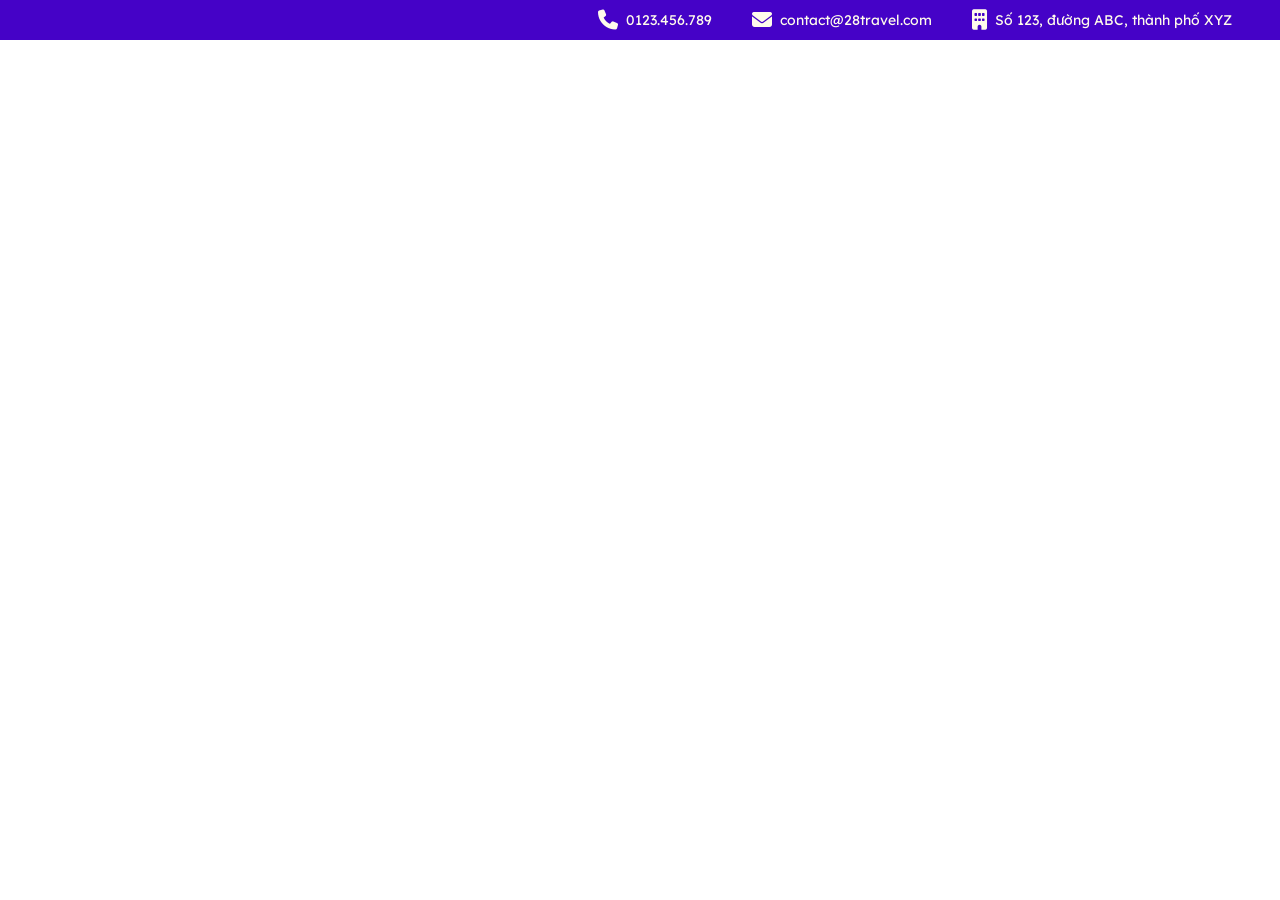
==== index.html @ ab2ceb0e "Top-header" ====
<!DOCTYPE html>
<html lang="en">
<head>
    <meta charset="UTF-8">
    <meta name="viewport" content="width=device-width, initial-scale=1.0">
    <title>Trang chủ</title>
    <link rel="stylesheet" href="https://cdnjs.cloudflare.com/ajax/libs/font-awesome/6.7.2/css/all.min.css">
    <link rel="stylesheet" href="assets/css/style.css">
</head>
<body>
    <!-- Top header -->
     <div class="top-header">
        <div class="container">
            <div class="inner-wrap">
                <div class="inner-item"><i class="fa-solid fa-phone"></i>0123.456.789</div>
                <div class="inner-item"><i class="fa-solid fa-envelope"></i>contact@28travel.com</div>
                <div class="inner-item"><i class="fa-solid fa-building"></i>Số 123, đường ABC, thành phố XYZ</div>
            </div>
        </div>
     </div>
    <!-- End top header -->
</body>
</html>
---- assets/css/style.css ----
@import url('https://fonts.googleapis.com/css2?family=Lexend+Deca:wght@100..900&display=swap');

:root{
    --color-primary: #4502C7;
}
*{
    box-sizing: border-box;
    font-family: "Lexend Deca", sans-serif;
}

body{
 margin: 0;
}

/* Container */
.container {
width: 1184px;
margin: 0 auto;
}

/* Laptop */
@media (max-width: 1200px) {
.container {
    width: 960px;
}
}

/* Tablet ngang */
@media (max-width: 992px) {
    .container {
        width: 720px;
    }

}

/* Tablet */
@media (max-width: 768px) {
     .container {
        width: 540px;
    }
}

/* Mobile */
@media (max-width: 576px) {
    .container {
        width: 100%;
        padding: 0 16px;
    }
}

/* End container */

/* Top header */
.top-header {
    background-color: var(--color-primary);
    padding: 10px 0;
}

.top-header .inner-wrap {
    display: flex;
    justify-content: flex-end;
    gap: 0 40px;
}

.top-header .inner-item {
color: #FFFBEB;
font-weight: 400;
font-size: 14px;
display: flex;
justify-content: center;
align-items: center;
gap: 0 8px;
}

.top-header .inner-item i {
    font-size: 20px;
}

@media(max-width: 768px) {
    .top-header {
        display: none;
    }
}
/* End top header */
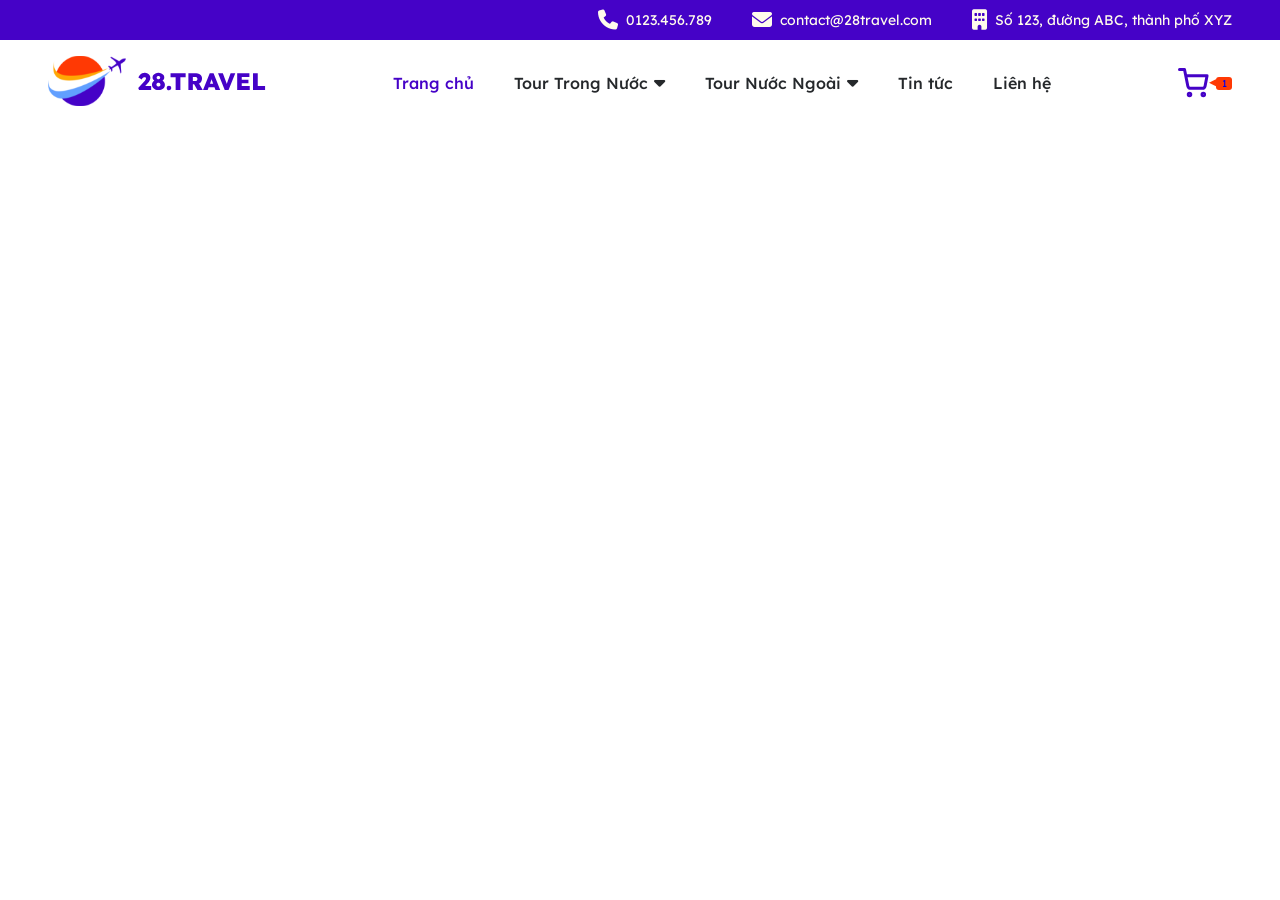
==== commit 1cd92c32: "Header" ====
--- a/index.html
+++ b/index.html
@@ -19,5 +19,80 @@
         </div>
      </div>
     <!-- End top header -->
+
+    <!-- Header -->
+     <div class="header">
+        <div class="container">
+            <div class="inner-wrap">
+                <div class="inner-button-menu">
+                    <img src="assets/image/icon-menu.svg" alt="nut bam menu">
+                </div>
+                <a href="#" class="inner-logo">
+                    <img src="assets/image/Logo.svg" alt="28travel">
+                </a>
+              <nav class="inner-menu">
+                    <ul>
+                        <li>
+                            <a href="#" class="active">Trang chủ</a>
+                        </li>
+                        <li>
+                            <a href="#">Tour Trong Nước</a>
+                            <i class="fa-solid fa-caret-down"></i>
+                            <ul>
+                                <li>
+                                    <a href="#" class="active">Tour Miền Bắc</a>
+                                </li>
+
+                                <li>
+                                    <a href="#">Tour Miền Nam</a>
+                                </li>
+
+                                <li>
+                                    <a href="#">Tour Miền Trung</a>
+                                </li>
+
+                                <li>
+                                    <a href="#">Tour Xuyên Việt</a>
+                                </li>
+                            </ul>
+                        </li>
+                        <li>
+                            <a href="#">Tour Nước Ngoài</a>
+                            <i class="fa-solid fa-caret-down"></i>
+                            <ul>
+                        
+                                <li>
+                                    <a href="#">Tour Châu Á</a>
+                                </li>
+
+                                <li>
+                                    <a href="#">Tour Châu Âu</a>
+                                </li>
+
+                                <li>
+                                    <a href="#">Tour Châu Mỹ</a>
+                                </li>
+
+                                <li>
+                                    <a href="#">Tour Châu Úc</a>
+                                </li>
+                            </ul>
+                        <li>
+                            <a href="#">Tin tức</a>
+                        </li>
+                        <li>
+                            <a href="#">Liên hệ</a>
+                        </li>
+                    </ul>
+                </nav>
+                <a href="#" class="inner-cart">
+                   <img class="inner-icon-cart" src="assets/image/cart.svg" alt="giỏ hàng">
+                   <img class="inner-icon-arrow" src="assets/image/cart-arrow.svg" alt="mũi tên">
+                   <span>1</span>
+                </a>
+            </div>
+        </div>
+     </div>
+    <!-- End header -->
 </body>
 </html>
--- a/assets/css/style.css
+++ b/assets/css/style.css
@@ -10,6 +10,16 @@
 
 body{
  margin: 0;
+}
+
+ul {
+    list-style: none;
+    padding-left: 0;
+    margin: 0;
+}
+
+a {
+     text-decoration: none;
 }
 
 /* Container */
@@ -81,4 +91,145 @@
         display: none;
     }
 }
-/* End top header */+/* End top header */
+
+/* Header */
+.header {
+    background-color: #FFFFFF;
+    padding:16px 0;
+}
+
+.header .inner-wrap {
+    display: flex;
+    justify-content: space-between;
+    align-items: center;
+}
+
+.header .inner-button-menu {
+    display: none;
+}
+
+.header .inner-logo img {
+    width: 218px;
+    height: auto;
+}
+
+.header .inner-menu > ul {
+    display: flex;
+    gap: 0 40px;
+}
+
+
+.header .inner-menu > ul > li {
+    display: flex;
+    align-items: center;
+    gap: 0 6px;
+    position: relative;
+}
+
+.header .inner-menu > ul > li > a {
+    color: #25282B;
+    font-size: 16px;
+    font-weight: 500;
+}
+
+.header .inner-menu > ul > li > i {
+    font-size: 18px;
+    color: #25282B;
+}
+
+.header .inner-menu > ul > li > ul {
+  background-color: #FFFFFF;
+  width: 280px;
+  height: auto;
+  border-radius: 0 0 10px 10px;
+  position: absolute;
+  top: 100%;
+  left: 0;
+  display: none;
+}
+
+.header .inner-menu > ul > li:hover > ul {
+    display: block;
+}
+
+.header .inner-menu > ul > li > ul > li > a {
+    display: block;
+    color: var(--color-primary);
+    font-size: 16px;
+    font-weight: 400;
+    padding: 8px 22px;
+}
+
+
+.header .inner-menu > ul > li > ul > li > a.active, .header .inner-menu > ul > li > ul > li > a:hover {
+    background-color: var(--color-primary);
+    color: #FFFFFF;
+}
+
+.header .inner-menu > ul > li > a.active, .header .inner-menu > ul > li > a:hover {
+    color: var(--color-primary);
+
+}
+
+.header .inner-cart{
+ display: flex;
+ align-items: center;
+}
+
+.header .inner-cart .inner-icon-cart img {
+    width: 28px;
+    height: auto;
+}
+
+.header .inner-cart .inner-icon-arrow {
+    width: 8px;
+    height: auto;
+    margin-right: -1px;
+}
+
+.header .inner-cart span {
+    background-color: #FF3904;
+    border-radius: 3px;
+    align-items: center;
+    justify-content: center;
+    display: inline-flex;
+    width: 16px;
+    height: auto;
+    font-size: 10px;
+    font-weight: 400;
+}
+
+@media (max-width: 1200px) {
+    .header .inner-menu > ul {
+        gap: 0 30px;
+    }
+}
+
+@media (max-width: 992px) {
+    .header .inner-menu {
+        display: none;
+    }
+
+    .header .inner-button-menu {
+        display: block;
+
+    }
+
+    .header .inner-button-menu img {
+        width: 22px;
+        height: auto;
+        cursor: pointer;
+    }
+}
+
+@media (max-width: 576px){
+    .header {
+        padding: 0 15px;
+    }
+    .header .inner-logo img {
+        width: 181px;
+        height: auto;
+    }
+}
+/* End header */
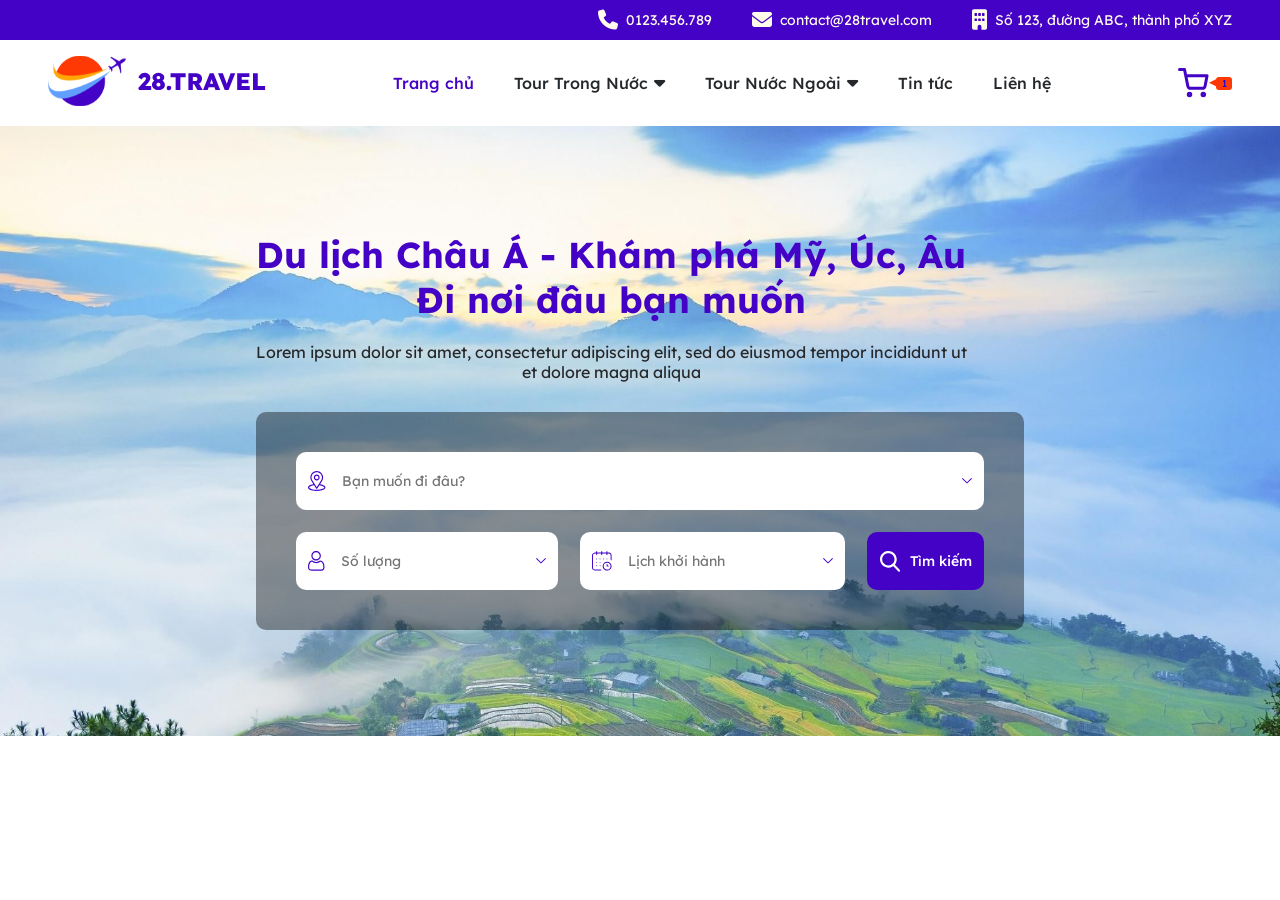
==== commit c831a03f: "Section 1" ====
--- a/index.html
+++ b/index.html
@@ -94,5 +94,49 @@
         </div>
      </div>
     <!-- End header -->
+
+    <!-- Section 1 -->
+      <div class="section-1">
+        <div class="container">
+            <div class="inner-wrap">
+                <h1 class="inner-title">
+                    Du lịch Châu Á - Khám phá Mỹ, Úc, Âu 
+                    <br> Đi nơi đâu bạn muốn
+                </h1>
+                <p class="inner-desc">
+                    Lorem ipsum dolor sit amet, consectetur adipiscing elit, sed do eiusmod tempor incididunt ut 
+                    <br> et dolore magna aliqua
+                </p>
+                <form action="" class="inner-form">
+                    <div class="inner-box inner-location">
+                        <div class="inner-input-group">
+                            <img src="assets/image/location.svg" alt="" class="inner-icon">
+                            <input type="text" placeholder="Bạn muốn đi đâu? " class="inner-input">
+                            <img src="assets/image/icon-down.svg" alt="" class="inner-down">
+                        </div>
+                    </div>
+                    <div class="inner-box">
+                        <div class="inner-input-group">
+                            <img src="assets/image/user.svg" alt="" class="inner-icon">
+                            <input type="text" placeholder="Số lượng " class="inner-input">
+                            <img src="assets/image/icon-down.svg" alt="" class="inner-down">
+                        </div>
+                    </div>
+                    <div class="inner-box">
+                        <div class="inner-input-group">
+                            <img src="assets/image/calendar.svg" alt="" class="inner-icon">
+                            <input type="text" placeholder="Lịch khởi hành" class="inner-input">
+                            <img src="assets/image/icon-down.svg" alt="" class="inner-down">
+                        </div>
+                    </div>
+                    <button type="" class="inner-search">
+                        <img src="assets/image/search-icon.svg" alt="">
+                        Tìm kiếm
+                    </button>
+                </form>
+            </div>
+        </div>
+      </div>
+    <!-- End section 1 -->
 </body>
 </html>
--- a/assets/css/style.css
+++ b/assets/css/style.css
@@ -232,4 +232,120 @@
         height: auto;
     }
 }
-/* End header */+/* End header */
+
+/* Section 1 */
+.section-1 {
+    background-image: url(../image/background1.png);
+    background-size: cover;
+    background-position: center;
+    padding: 106px 0;
+}
+
+.section-1 .inner-wrap {
+    width: 768px;
+    height: auto;
+    margin: 0 auto;
+}
+
+.section-1 .inner-title {
+    display: flex;
+    text-align: center;
+    color: var(--color-primary);
+    font-weight: 700;
+    font-size: 36px;
+    margin-top: 0;
+    margin-bottom: 20px;
+}
+
+.section-1 .inner-desc {
+    display: flex;
+    text-align: center;
+    color: #25282B;
+    font-weight:400;
+    font-size: 16px;
+    margin-top: 0;
+    margin-bottom: 30px;
+}
+
+.section-1 .inner-form {
+  background-color:#00000066 ;
+  border-radius: 10px;
+  padding: 40px;
+  display: grid;
+  grid-template-columns: 258fr 258fr 126fr;
+  gap: 22px;
+}
+
+.section-1 .inner-form .inner-location {
+    grid-column: span 3;
+}
+
+.section-1 .inner-form .inner-input-group {
+    background-color: #FFFFFF;
+    border-radius: 10px;
+    height: 58px;
+    display: flex;
+    align-items: center;
+    gap: 14px;
+    padding: 0 12px;
+}
+.section-1 .inner-form .inner-input-group .inner-icon{
+    width: auto;
+    height: 20px;
+}
+.section-1 .inner-form .inner-input-group .inner-input{
+    flex: 1;
+    font-weight: 400;
+    font-size: 14px;
+    border: 0;
+    outline: none;
+}
+
+.section-1 .inner-form .inner-input-group .inner-down{
+    width: 10px;
+    height: auto;
+}
+
+.section-1 .inner-form .inner-search {
+    border: 0;
+    outline: none;
+    background-color: var(--color-primary);
+    border-radius: 10px;
+    height: 58px;
+    display: flex;
+    align-items: center;
+    justify-content: center;
+    color: #FFFFFF;
+    gap: 10px;
+    cursor: pointer;
+    font-weight: 500;
+    font-size: 14px;
+
+}
+
+@media (max-width: 992px) {
+    .section-1 .inner-wrap{
+        width: 100%;
+    }
+    .section-1 .inner-form {
+        padding: 15px;
+        gap: 12px;
+    }
+}
+
+@media (max-width: 768px) {
+   .section-1 .inner-title {
+    font-weight: 27px;
+   }
+   .section-1 .inner-desc{
+    font-size: 14px;
+   }
+   .section-1 .inner-form{
+    grid-template-columns: 1fr;
+   }
+   .section-1 .inner-form .inner-location{
+    grid-column: span 1;
+   }
+}
+/* End section 1 */
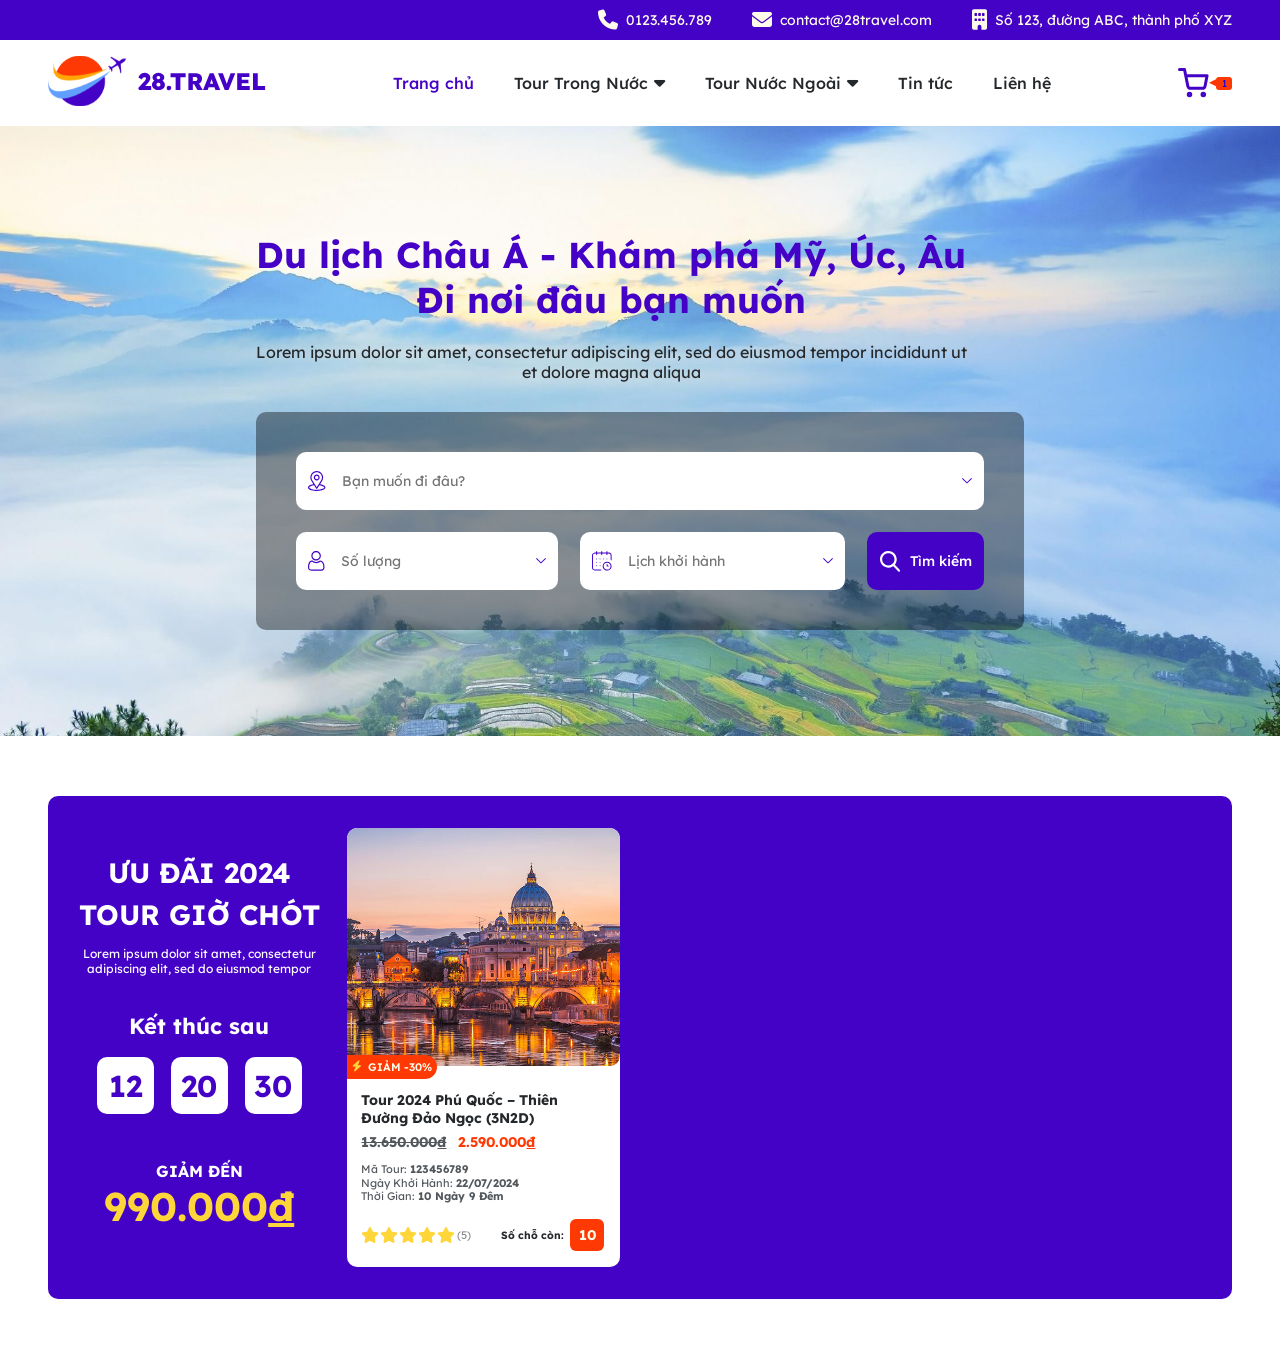
==== commit 05be7d9f: "Demo section 2" ====
--- a/index.html
+++ b/index.html
@@ -138,5 +138,69 @@
         </div>
       </div>
     <!-- End section 1 -->
+
+    <!-- Section 2 -->
+     <div class="section-2">
+        <div class="container">
+            <div class="inner-wrap">
+                <div class="inner-info">
+                    <h2 class="inner-text1">ƯU ĐÃI 2024 <br> TOUR GIỜ CHÓT</h2>
+                    <p class="inner-text2">Lorem ipsum dolor sit amet, consectetur adipiscing elit, sed do eiusmod tempor</p>
+                    <div class="inner-text3">Kết thúc sau</div>
+                    <div class="inner-clock">
+                        <div class="inner-clock-item">12</div>
+                        <div class="inner-clock-item">20</div>
+                        <div class="inner-clock-item">30</div>
+                    </div>
+                    <div class="inner-text5">GIẢM ĐẾN</div>
+                    <div class="inner-text6">990.000<span>đ</span></div>
+                </div>
+                <div class="inner-list">
+                    <div class="product-item">
+                        <a href="">
+                            <div class="inner-image">
+                                <img src="assets/image/san-pham1.png" alt="">
+                            </div>
+                            <div class="inner-discount">
+                                <i class="fa-solid fa-bolt"></i>
+                                 GIẢM -30%
+                            </div>
+                            <div class="inner-content">
+                                <h3 class="inner-title">
+                                    Tour 2024 Phú Quốc – Thiên Đường Đảo Ngọc (3N2D)
+                                </h3>
+                                <div class="inner-price">
+                                    <div class="inner-price-old">13.650.000<span>đ</span></div>
+                                    <div class="inner-price-new">2.590.000<span>đ</span></div>
+                                </div>
+                                <div class="inner-desc">
+                                    <div>Mã Tour: <b>123456789</b></div>
+                                    <div>Ngày Khởi Hành: <b>22/07/2024</b></div>
+                                    <div>Thời Gian: <b>10 Ngày 9 Đêm</b></div>
+                                </div>
+                                <div class="inner-meta">
+                                    <div class="inner-rating">
+                                        <div class="inner-star">
+                                            <i class="fa-solid fa-star"></i>
+                                            <i class="fa-solid fa-star"></i>
+                                            <i class="fa-solid fa-star"></i>
+                                            <i class="fa-solid fa-star"></i>
+                                            <i class="fa-solid fa-star"></i>
+                                        </div>
+                                        <div class="inner-number">(5)</div>
+                                    </div>
+                                    <div class="inner-stock">
+                                        <div class="inner-label">Số chỗ còn:</div>
+                                        <div class="inner-number">10</div>
+                                    </div>
+                                </div>
+                            </div>
+                        </a>
+                    </div>
+                </div>
+            </div>
+        </div>
+     </div>
+     <!-- End section 2 -->
 </body>
 </html>
--- a/assets/css/style.css
+++ b/assets/css/style.css
@@ -348,4 +348,266 @@
     grid-column: span 1;
    }
 }
-/* End section 1 */+/* End section 1 */
+
+/* Section 2*/
+   .section-2{
+      padding: 60px 0;
+   }
+
+   .section-2 .inner-wrap {
+    background-color: var(--color-primary);
+    padding: 32px 27px 32px 23px;
+    border-radius: 10px;
+    display: grid;
+    grid-template-columns: 256fr 856fr;
+    gap: 20px;
+   }
+
+   .section-2 .inner-info{
+    text-align: center;
+    color: #FFFFFF;;
+   }
+
+   .section-2 .inner-info .inner-text1{
+    font-size: 28px;
+    font-weight: 700;
+    margin-top: 24px;
+    margin-bottom:10px ;
+    line-height: 150%;
+   }
+
+   .section-2 .inner-info .inner-text2{
+    font-weight: 400;
+    font-size: 12px;
+    margin-top: 0;
+    margin-bottom: 36px;
+   }
+
+   .section-2 .inner-info .inner-text3{
+    font-weight: 700;
+    font-size: 22px;
+    margin-bottom: 17px;
+   }
+
+   .section-2 .inner-info .inner-clock{
+    display: flex;
+    gap: 17px;
+    justify-content: center;
+    align-items: center;
+    margin-bottom: 47px;
+   }
+
+   .section-2 .inner-info .inner-clock .inner-clock-item{
+    background-color: #FFFFFF;
+    color: var(--color-primary);
+    width: 57px;
+    height: 57px;
+    border-radius: 10px;
+    font-weight: 700 ;
+    font-size:30px ;
+    display: flex;
+    justify-content: center;
+    align-items: center;
+   }
+
+   .section-2 .inner-info .inner-text5{
+    font-size: 16px;
+    font-weight: 700;
+
+   }
+
+    .section-2 .inner-info .inner-text6{
+        color:#FFD63A ;
+        font-size: 40px;
+        font-weight: 700;
+     }
+
+     .section-2 .inner-info .inner-text6 span{
+        text-decoration: underline;
+     }
+
+     .section-2 .inner-list{
+        display: grid;
+        grid-template-columns: repeat(3,1fr);
+        gap: 20px;
+     }
+     
+     @media (max-width: 1200px){
+        .section-2 .inner-wrap{
+            grid-template-columns: 324fr 856fr;
+        }
+
+        .section-2 .inner-list{
+            grid-template-columns: repeat(2,1fr);
+        }
+     }
+
+     @media (max-width: 992px){
+        .section-2 .inner-wrap{
+            grid-template-columns: 1fr 1fr;
+        }
+
+        .section-2 .inner-list{
+            grid-template-columns: repeat(1,1fr);
+        }
+     }
+
+    @media (max-width: 768px){
+        
+        .section-2{
+            padding: 45px 0;
+        }
+        .section-2 .inner-wrap{
+            padding: 30px 15px;
+            gap: 30px;
+        }
+        .section-2 .inner-info .inner-text1{
+            margin-top: 0;
+        }
+
+        .section-2 .inner-wrap{
+            grid-template-columns: 1fr;
+        }
+
+        .section-2 .inner-list{
+            grid-template-columns: repeat(1,1fr);
+        }
+
+     }
+
+
+
+/* End section 2 */
+
+/* Product-item */
+.product-item{
+    background-color: #FFFFFF;
+    border-radius: 10px;
+    overflow: hidden;
+}
+
+.product-item .inner-image{
+    aspect-ratio: 271/237;
+    border-radius: 10px;
+    overflow: hidden;
+}
+
+.product-item .inner-image img{
+    width: 100%;
+    height: 100%;
+    object-fit: cover;
+}
+
+.product-item .inner-discount{
+    background-color: #FF3904;
+    border-radius: 0 32px 32px 0;
+    padding:5px;
+    display: inline-flex;
+    align-items: center;
+    gap: 6px;
+    font-weight: 600;
+    font-size: 11px;
+    color: #FFFBEB;
+    position: relative;
+    top: -12px;
+}
+
+.product-item .inner-discount i {
+    color: #FFD63A;
+}
+
+.product-item .inner-content{
+    padding: 0 14px 16px 14px;
+}
+
+.product-item .inner-content .inner-title{
+    margin-top: 0;
+    margin-bottom: 6px;
+    font-weight: 700;
+    font-size: 14px;
+    color: #25282B;
+}
+
+.product-item .inner-price{
+    display: flex;
+    gap: 12px;
+    margin-bottom: 12px;
+    font-weight: 700;
+    font-size: 14px;
+}
+
+.product-item .inner-price .inner-price-old {
+    color:#52575C;
+    text-decoration:line-through;
+}
+
+.product-item .inner-price .inner-price-new{
+    color: #FF3904;
+}
+
+.product-item .inner-price .inner-price-old span, .product-item .inner-price .inner-price-new span {
+    text-decoration: underline;
+}
+
+.product-item .inner-desc{
+ font-weight: 400;
+ font-size: 11px;
+ margin-bottom: 15px;
+  color: #52575C;
+  line-height: 125%;
+}
+
+.product-item .inner-meta {
+    display: flex;
+    gap: 30px;
+}
+
+.product-item .inner-meta .inner-rating{
+    gap: 5px;
+    display: flex;
+    justify-content: center;
+    align-items: center;
+}
+
+.product-item .inner-meta .inner-rating .inner-star i {
+    color: #FFD63A;
+    width: 15px;
+    height: auto;
+}
+
+.product-item .inner-meta .inner-rating .inner-number{
+    color: #8C8C8C;
+    font-weight: 400;
+    font-size: 11px;
+    text-align: center;
+}
+
+.product-item .inner-stock{
+    display: flex;
+    gap: 6px;
+    justify-content: center;
+    align-items: center;
+}
+
+.product-item .inner-stock .inner-label{
+   color: #25282B;
+   font-size: 10.5px;
+   font-weight: 700;
+}
+
+.product-item .inner-stock .inner-number {
+    color: #FFFBEB;
+    background-color: #FF3904;
+    font-size: 14px;
+    font-weight: 700;
+    width: 34px;
+    height: 32px;
+    border-radius: 6px;
+    display: flex;
+    justify-content: center;
+    align-items: center;
+}
+
+
+/* End product-item */
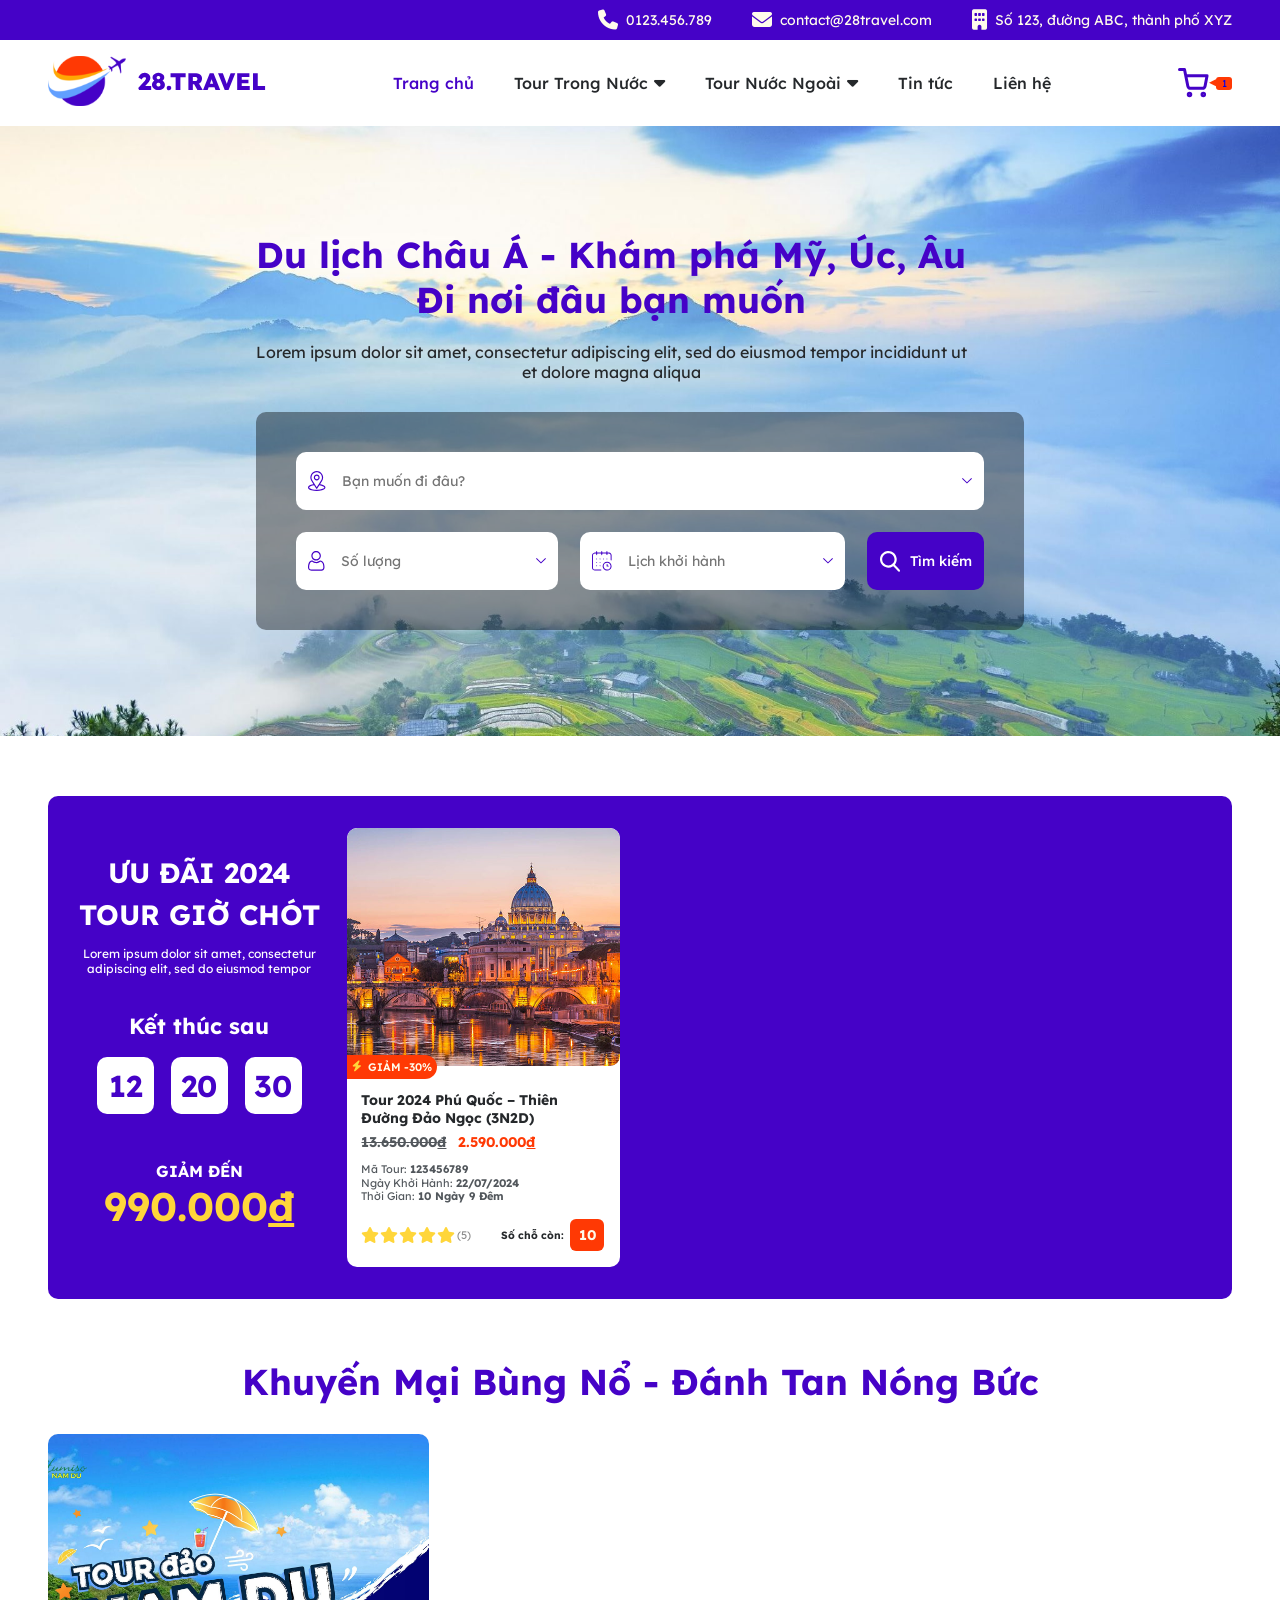
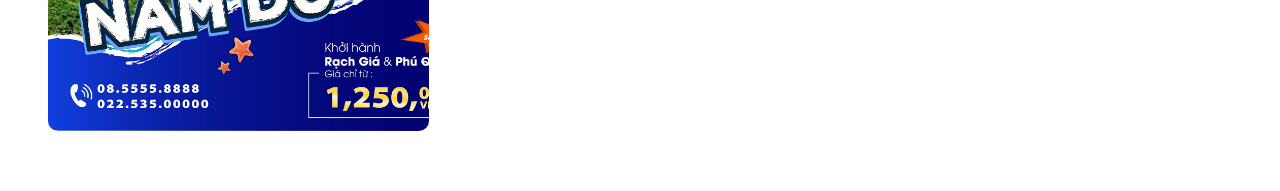
==== commit 8848fb45: "Demo section 3" ====
--- a/index.html
+++ b/index.html
@@ -129,7 +129,7 @@
                             <img src="assets/image/icon-down.svg" alt="" class="inner-down">
                         </div>
                     </div>
-                    <button type="" class="inner-search">
+                    <button type="submit" class="inner-search">
                         <img src="assets/image/search-icon.svg" alt="">
                         Tìm kiếm
                     </button>
@@ -202,5 +202,21 @@
         </div>
      </div>
      <!-- End section 2 -->
+
+    <!-- Section 3 -->
+     <div class="section-3">
+        <div class="container">
+            <h2 class="box-title">Khuyến Mại Bùng Nổ - Đánh Tan Nóng Bức</h2>
+            <div class="inner-wrap">
+                <div class="inner-item">
+                <a href="#">
+                    <img src="assets/image/banner-1.png" alt="">
+                </a>
+                </div>
+            </div>
+        </div>
+       
+     </div>
+    <!-- End section 3 -->
 </body>
 </html>
--- a/assets/css/style.css
+++ b/assets/css/style.css
@@ -609,5 +609,66 @@
     align-items: center;
 }
 
-
-/* End product-item */+/* End product-item */
+
+/* Section 3 */
+.section-3 {
+   padding-bottom: 60px;
+}
+
+
+
+.section-3 .inner-wrap{
+    display: grid;
+    grid-template-columns: repeat(3,1fr);
+    gap: 20px;
+}
+
+.section-3 .inner-wrap .inner-item {
+    aspect-ratio: 380/296;
+    border-radius: 10px;
+    overflow: hidden;
+    
+}
+
+.section-3 .inner-wrap .inner-item a img {
+    object-fit: cover;
+    width: 100%;
+    height: 100%;
+}
+
+@media (max-width:992px){
+    .section-3 .box-title{
+        font-size: 24px;
+        margin-bottom: 25px;
+    }
+
+    .section-3 .inner-wrap{
+        grid-template-columns: repeat(2,1fr);
+    }
+}
+
+
+@media (max-width:576px){
+    .section-3 .box-title{
+        font-size: 24px;
+        margin-bottom: 25px;
+    }
+
+    .section-3 .inner-wrap{
+        grid-template-columns: 1fr;
+    } 
+}
+    
+/* End section 3 */
+
+/* Box title */
+.box-title{
+    margin-top: 0;
+    margin-bottom: 30px;
+    font-weight: 700;
+    font-size: 36px;
+    text-align: center;
+    color: var(--color-primary);
+}
+/* End box title */
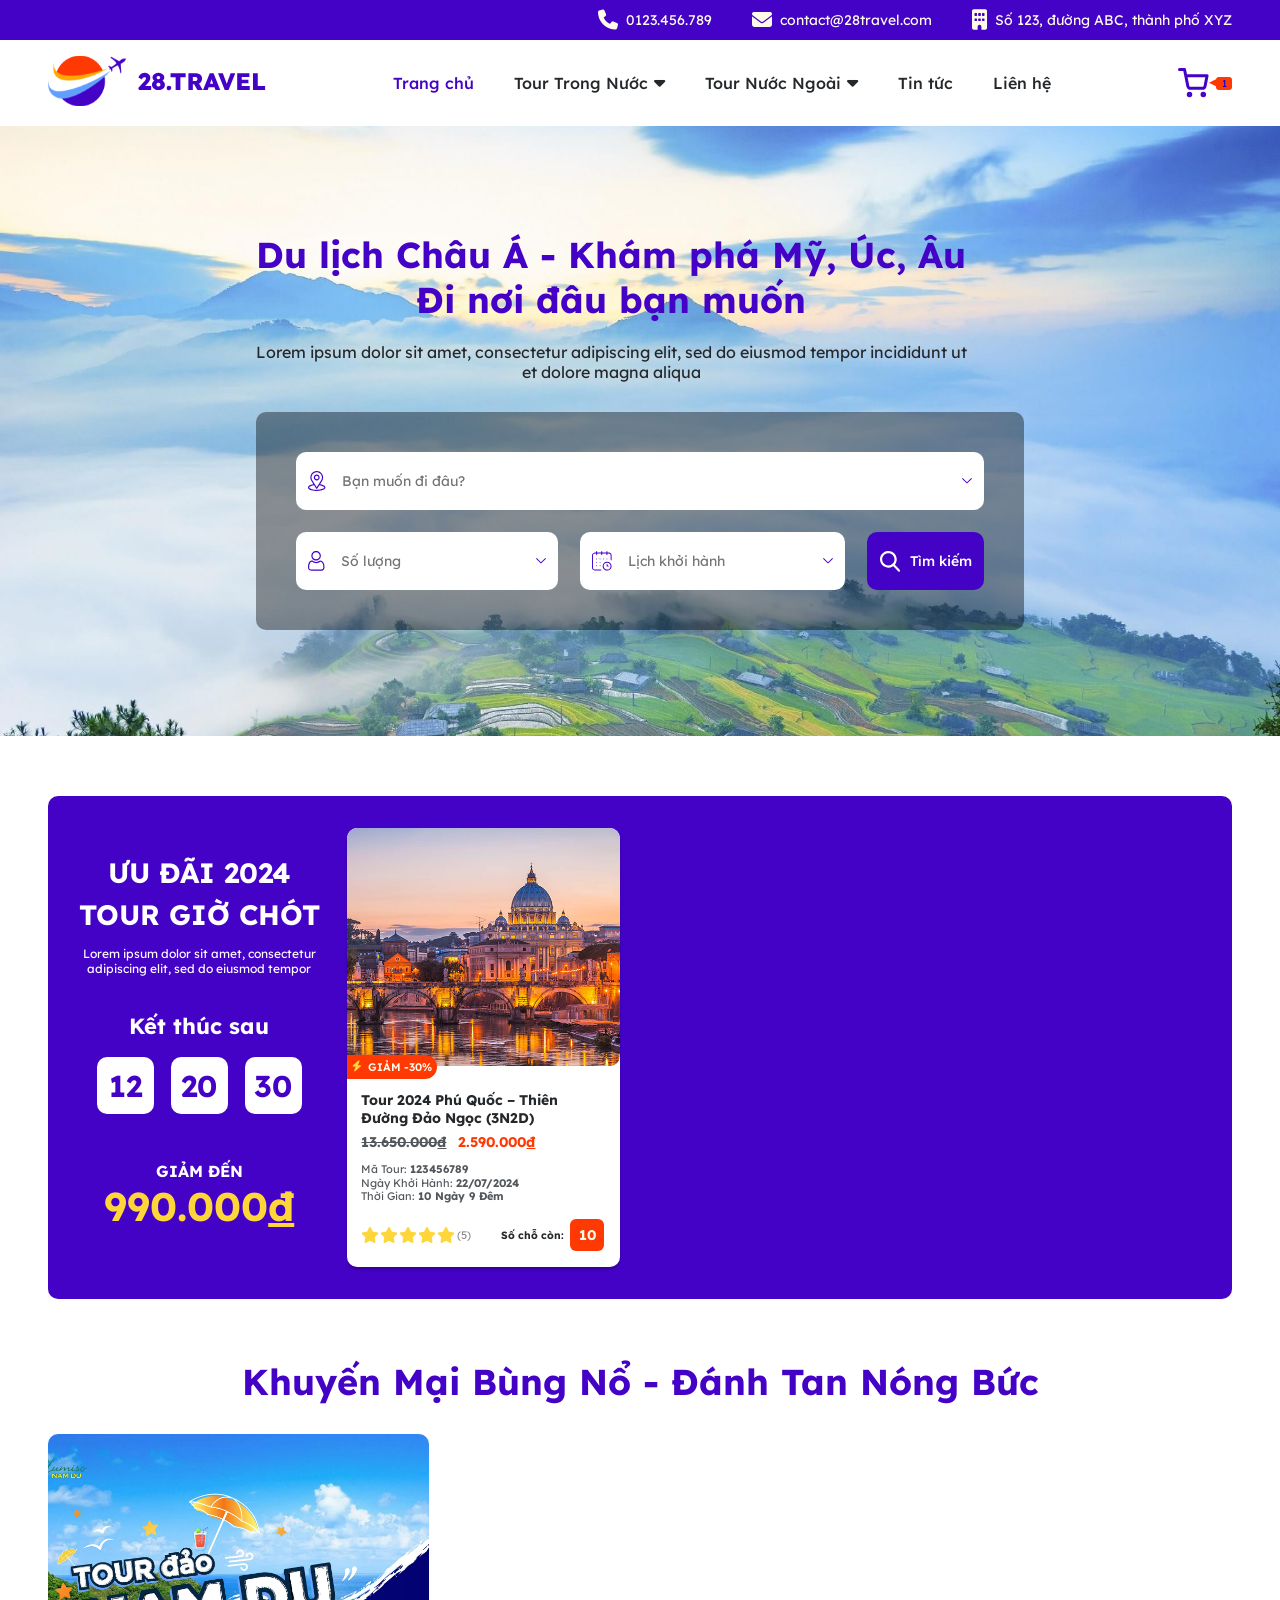
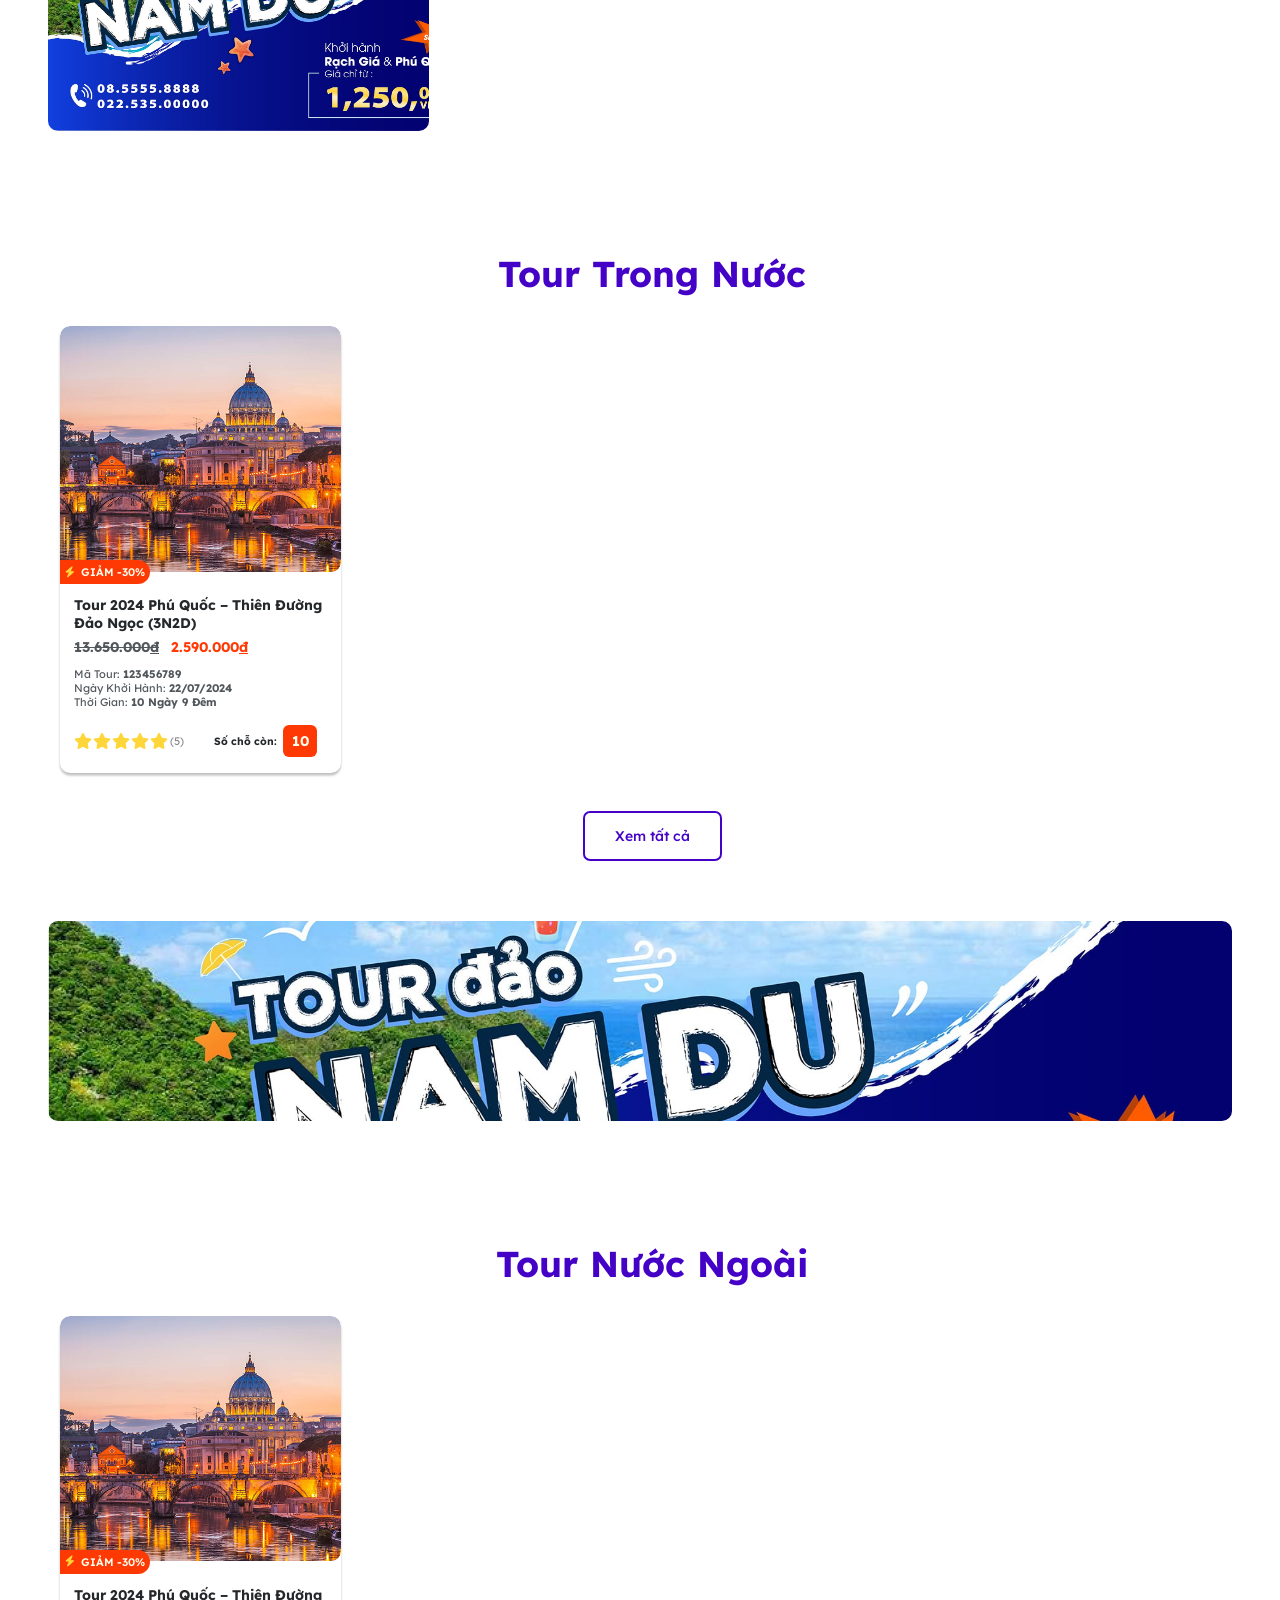
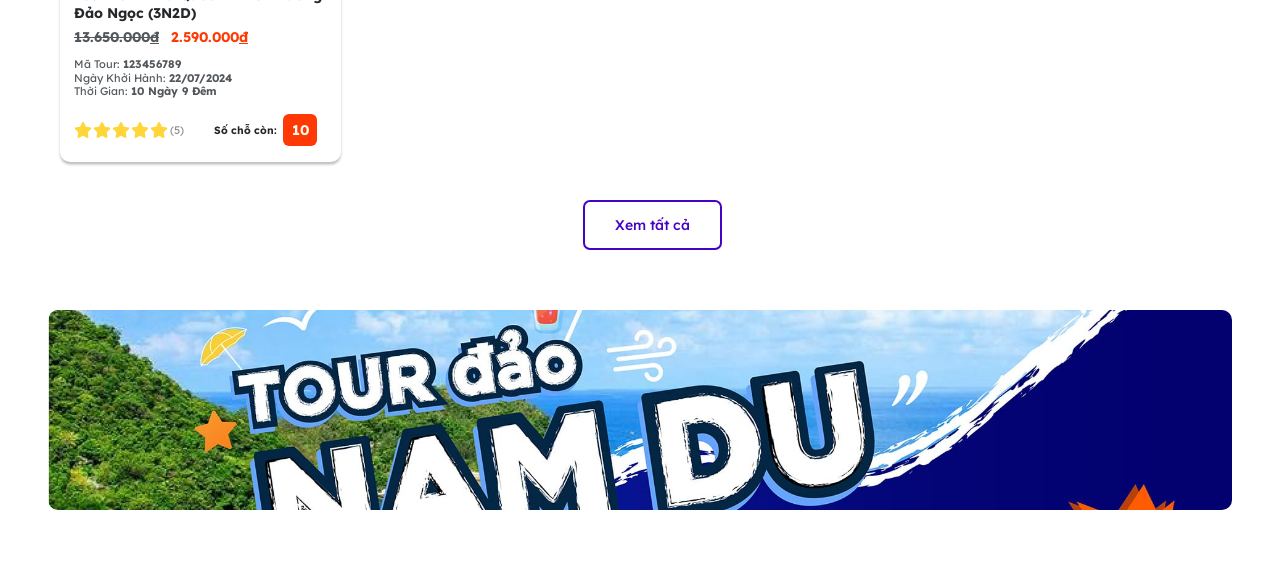
==== commit 728bf27b: "Demo section 4-7" ====
--- a/index.html
+++ b/index.html
@@ -218,5 +218,143 @@
        
      </div>
     <!-- End section 3 -->
+
+    <!-- Section - 4 -->
+    <div class="section-4">
+        <div class="container">
+            <h2 class="box-title">
+                Tour Trong Nước
+            </h2>
+            <div class="inner-wrap">
+                 <div class="product-item">
+                        <a href="">
+                            <div class="inner-image">
+                                <img src="assets/image/san-pham1.png" alt="">
+                            </div>
+                            <div class="inner-discount">
+                                <i class="fa-solid fa-bolt"></i>
+                                 GIẢM -30%
+                            </div>
+                            <div class="inner-content">
+                                <h3 class="inner-title">
+                                    Tour 2024 Phú Quốc – Thiên Đường Đảo Ngọc (3N2D)
+                                </h3>
+                                <div class="inner-price">
+                                    <div class="inner-price-old">13.650.000<span>đ</span></div>
+                                    <div class="inner-price-new">2.590.000<span>đ</span></div>
+                                </div>
+                                <div class="inner-desc">
+                                    <div>Mã Tour: <b>123456789</b></div>
+                                    <div>Ngày Khởi Hành: <b>22/07/2024</b></div>
+                                    <div>Thời Gian: <b>10 Ngày 9 Đêm</b></div>
+                                </div>
+                                <div class="inner-meta">
+                                    <div class="inner-rating">
+                                        <div class="inner-star">
+                                            <i class="fa-solid fa-star"></i>
+                                            <i class="fa-solid fa-star"></i>
+                                            <i class="fa-solid fa-star"></i>
+                                            <i class="fa-solid fa-star"></i>
+                                            <i class="fa-solid fa-star"></i>
+                                        </div>
+                                        <div class="inner-number">(5)</div>
+                                    </div>
+                                    <div class="inner-stock">
+                                        <div class="inner-label">Số chỗ còn:</div>
+                                        <div class="inner-number">10</div>
+                                    </div>
+                                </div>
+                            </div>
+                        </a>
+                    </div>
+            </div>
+            <div class="inner-button">
+                <a href="
+                " class="button-outline">Xem tất cả</a>
+            </div>
+        </div>
+     </div>
+    <!-- End section 4 -->
+
+    <!-- Section 5 -->
+     <div class="section-5">
+        <div class="container">
+            <div class="inner-image">
+                <a href="#">
+                    <img src="assets/image/banner-1.png" alt="">
+                </a>
+            </div>
+        </div>
+     </div>
+    <!-- End section 5 -->
+
+    <!-- Section 6 -->
+    <div class="section-4">
+        <div class="container">
+            <h2 class="box-title">
+                Tour Nước Ngoài
+            </h2>
+            <div class="inner-wrap">
+                 <div class="product-item">
+                        <a href="">
+                            <div class="inner-image">
+                                <img src="assets/image/san-pham1.png" alt="">
+                            </div>
+                            <div class="inner-discount">
+                                <i class="fa-solid fa-bolt"></i>
+                                 GIẢM -30%
+                            </div>
+                            <div class="inner-content">
+                                <h3 class="inner-title">
+                                    Tour 2024 Phú Quốc – Thiên Đường Đảo Ngọc (3N2D)
+                                </h3>
+                                <div class="inner-price">
+                                    <div class="inner-price-old">13.650.000<span>đ</span></div>
+                                    <div class="inner-price-new">2.590.000<span>đ</span></div>
+                                </div>
+                                <div class="inner-desc">
+                                    <div>Mã Tour: <b>123456789</b></div>
+                                    <div>Ngày Khởi Hành: <b>22/07/2024</b></div>
+                                    <div>Thời Gian: <b>10 Ngày 9 Đêm</b></div>
+                                </div>
+                                <div class="inner-meta">
+                                    <div class="inner-rating">
+                                        <div class="inner-star">
+                                            <i class="fa-solid fa-star"></i>
+                                            <i class="fa-solid fa-star"></i>
+                                            <i class="fa-solid fa-star"></i>
+                                            <i class="fa-solid fa-star"></i>
+                                            <i class="fa-solid fa-star"></i>
+                                        </div>
+                                        <div class="inner-number">(5)</div>
+                                    </div>
+                                    <div class="inner-stock">
+                                        <div class="inner-label">Số chỗ còn:</div>
+                                        <div class="inner-number">10</div>
+                                    </div>
+                                </div>
+                            </div>
+                        </a>
+                    </div>
+            </div>
+            <div class="inner-button">
+                <a href="
+                " class="button-outline">Xem tất cả</a>
+            </div>
+        </div>
+     </div>
+    <!-- End section 6 -->
+
+    <!-- Section 7 -->
+     <div class="section-5">
+        <div class="container">
+            <div class="inner-image">
+                <a href="#">
+                    <img src="assets/image/banner-1.png" alt="">
+                </a>
+            </div>
+        </div>
+     </div>
+    <!-- End section 7 -->
 </body>
 </html>
--- a/assets/css/style.css
+++ b/assets/css/style.css
@@ -485,6 +485,7 @@
     background-color: #FFFFFF;
     border-radius: 10px;
     overflow: hidden;
+    box-shadow: 0px 2.38px 2.38px 0px #00000040;
 }
 
 .product-item .inner-image{
@@ -671,4 +672,79 @@
     text-align: center;
     color: var(--color-primary);
 }
-/* End box title */+/* End box title */
+
+/* Section 4 */
+.section-4{
+    padding: 60px;
+}
+.section-4 .inner-wrap{
+    display: grid;
+    grid-template-columns: repeat(4,1fr);
+    gap: 20px;
+}
+
+.section-4 .inner-button{
+    text-align: center;
+    margin-top: 38px;
+}
+
+
+@media (max-width:992px){
+    .section-4 .box-title{
+        font-size: 24px;
+        margin-bottom: 25px;
+    }
+
+    .section-4 .inner-wrap{
+        grid-template-columns: repeat(2,1fr);
+    }
+}
+
+
+@media (max-width:576px){
+    .section-4 .box-title{
+        font-size: 24px;
+        margin-bottom: 25px;
+    }
+
+    .section-4 .inner-wrap{
+        grid-template-columns: 1fr;
+    } 
+}
+    
+/* End section 4 */
+
+/* Button Outline */
+.button-outline{
+    background-color: #FFFFFF;
+    border: 2px solid var(--color-primary);
+    border-radius: 7px;
+    padding: 14px 30px;
+    font-weight: 500;
+    font-size: 14px;
+    color: var(--color-primary);
+    display: inline-block;
+}
+/* End button outline */
+
+/* Section 5 */
+.section-5{
+    padding-bottom: 60px;
+}
+.section-5 .inner-image{
+    aspect-ratio: 1184/200;
+    overflow: hidden;
+    border-radius: 10px;
+}
+.section-5 img{
+    width: 100%;
+    height: 100%;
+    object-fit: cover;
+}
+@media(max-width: 576px){
+    .section-5{
+    padding-bottom: 45px;
+}
+}
+/* End section 5 */
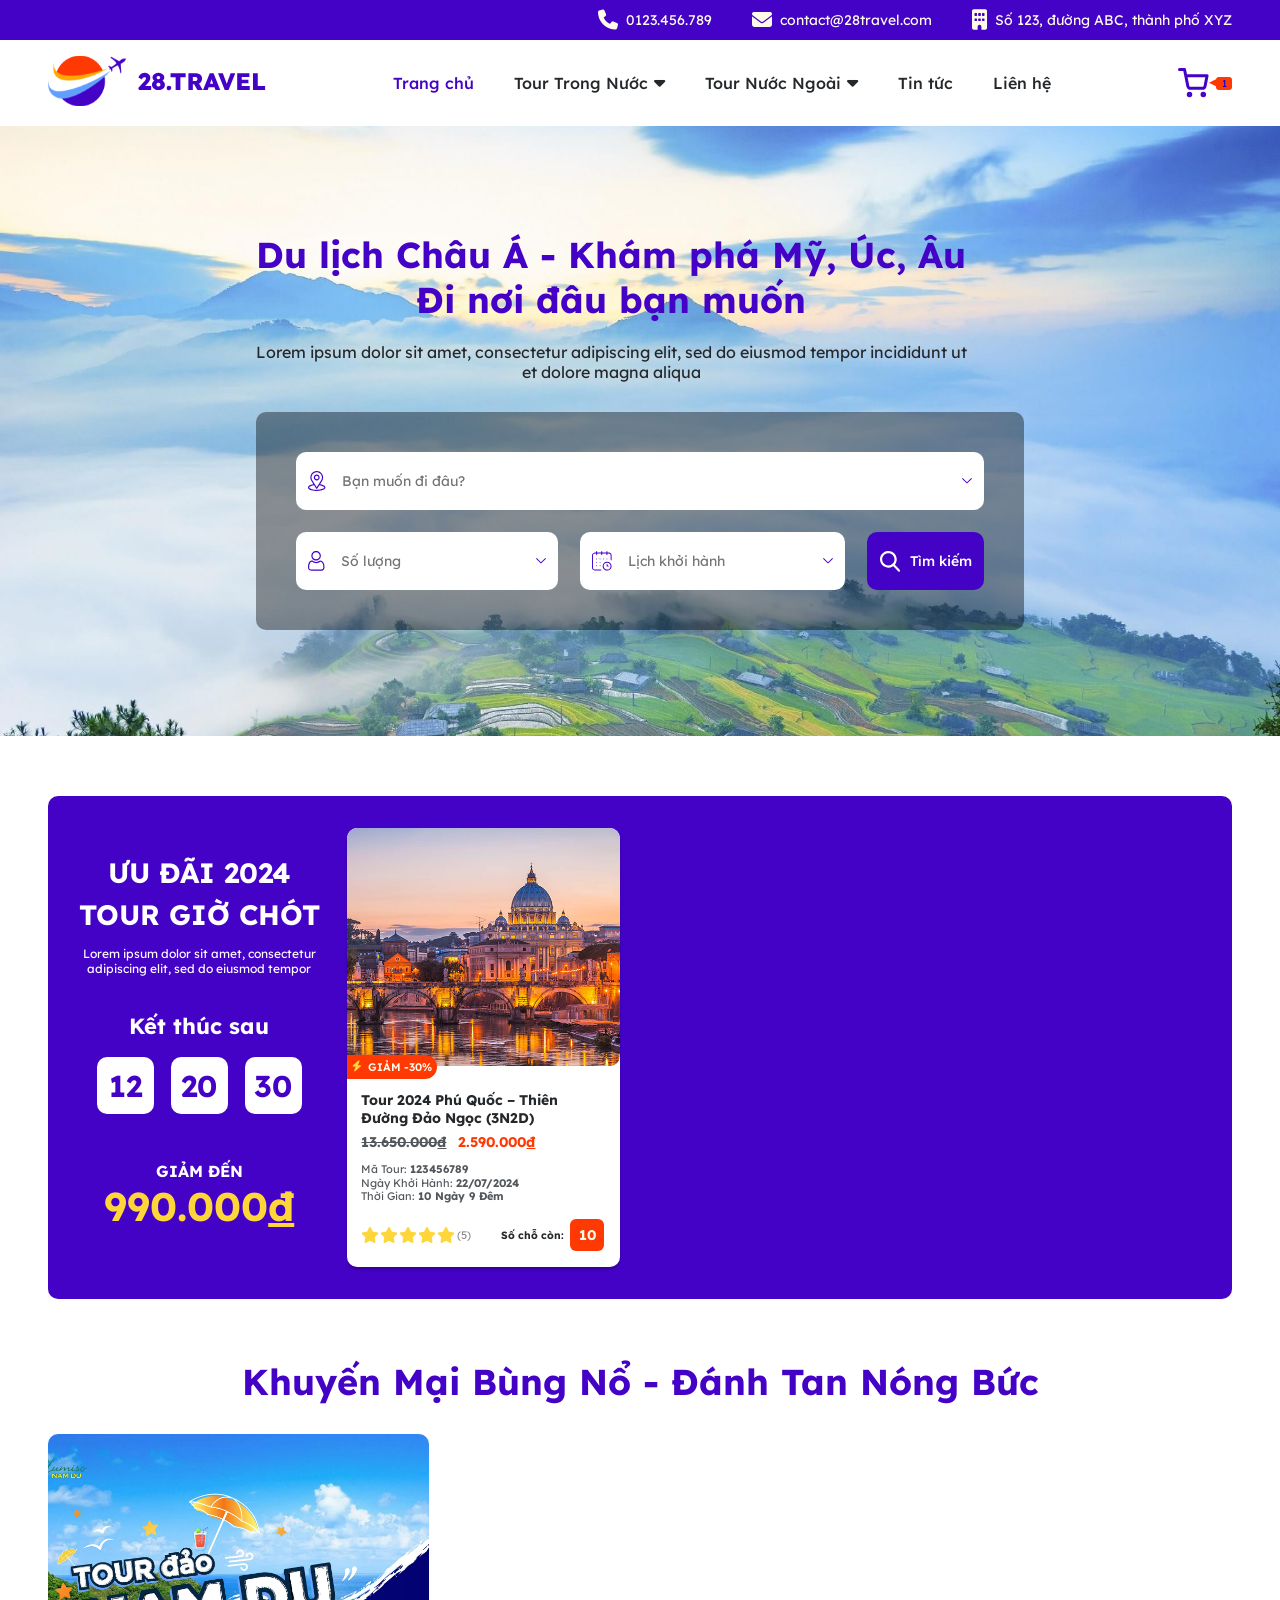
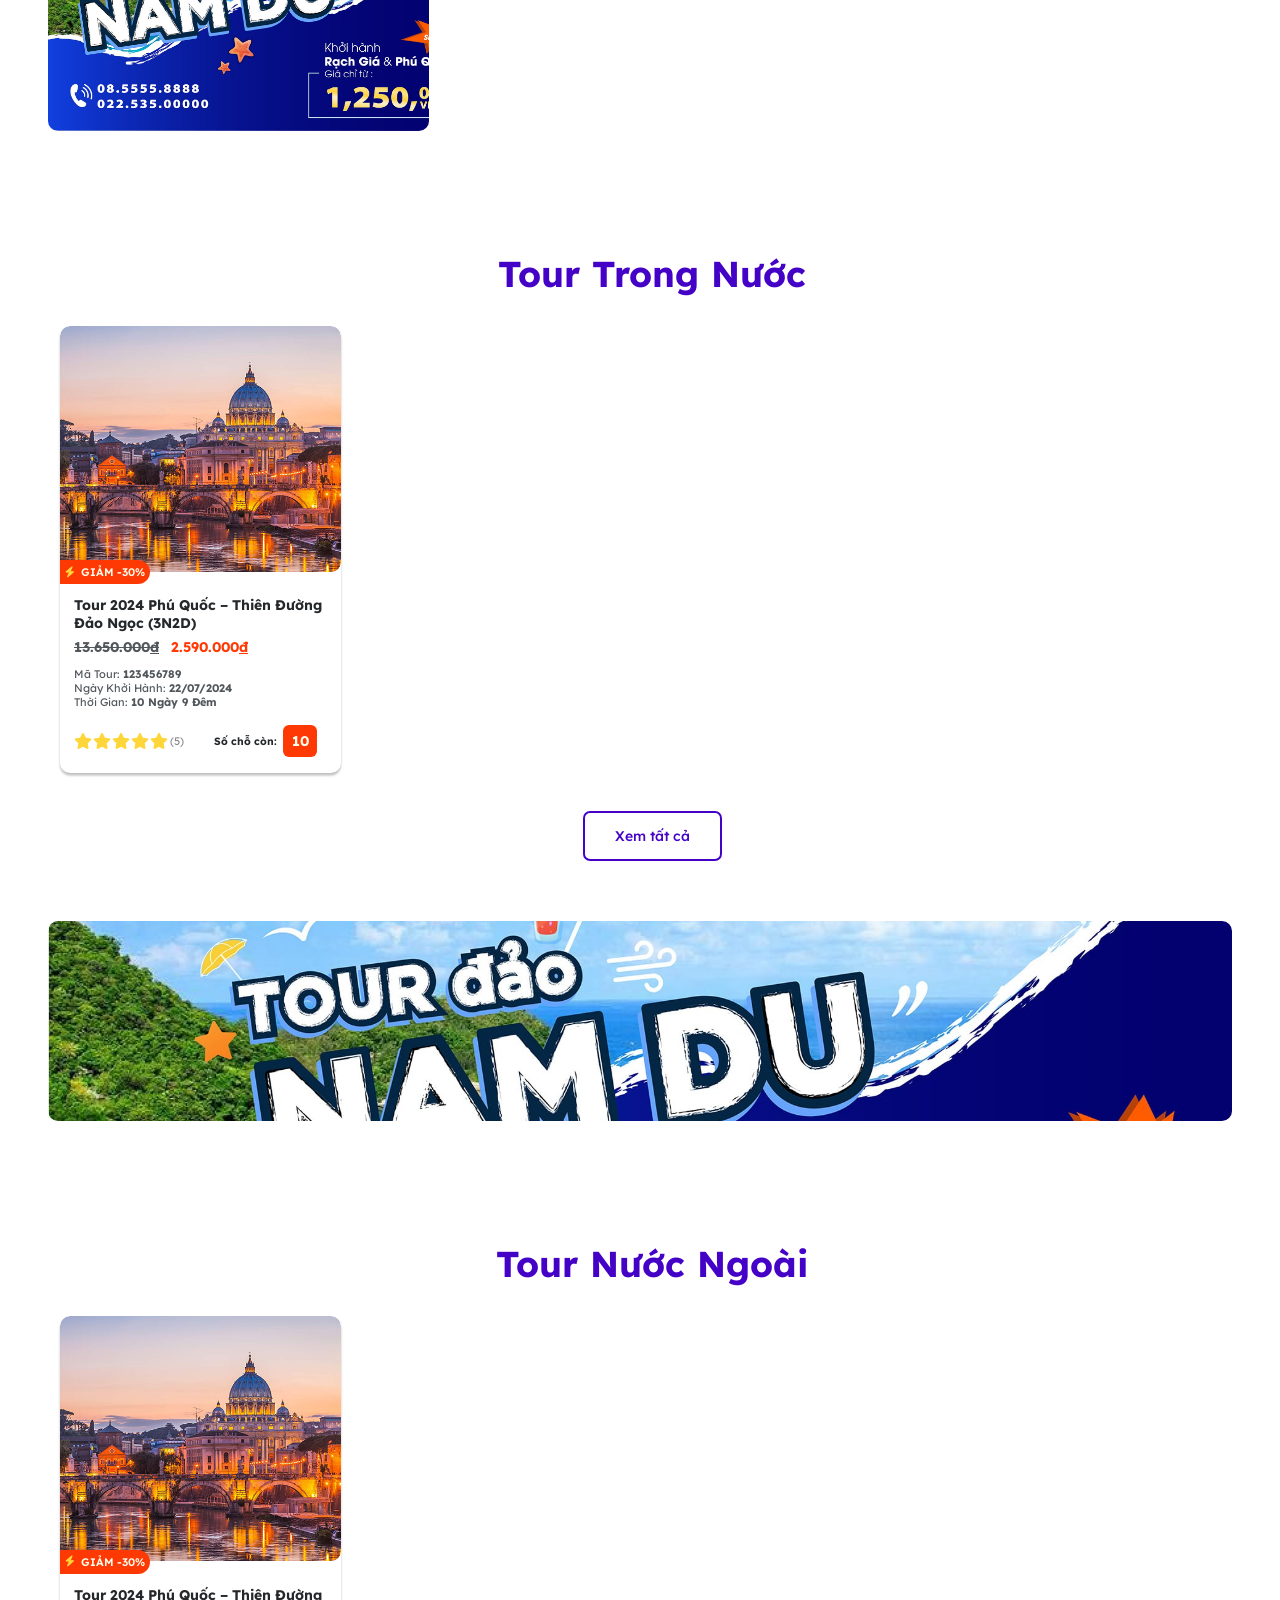
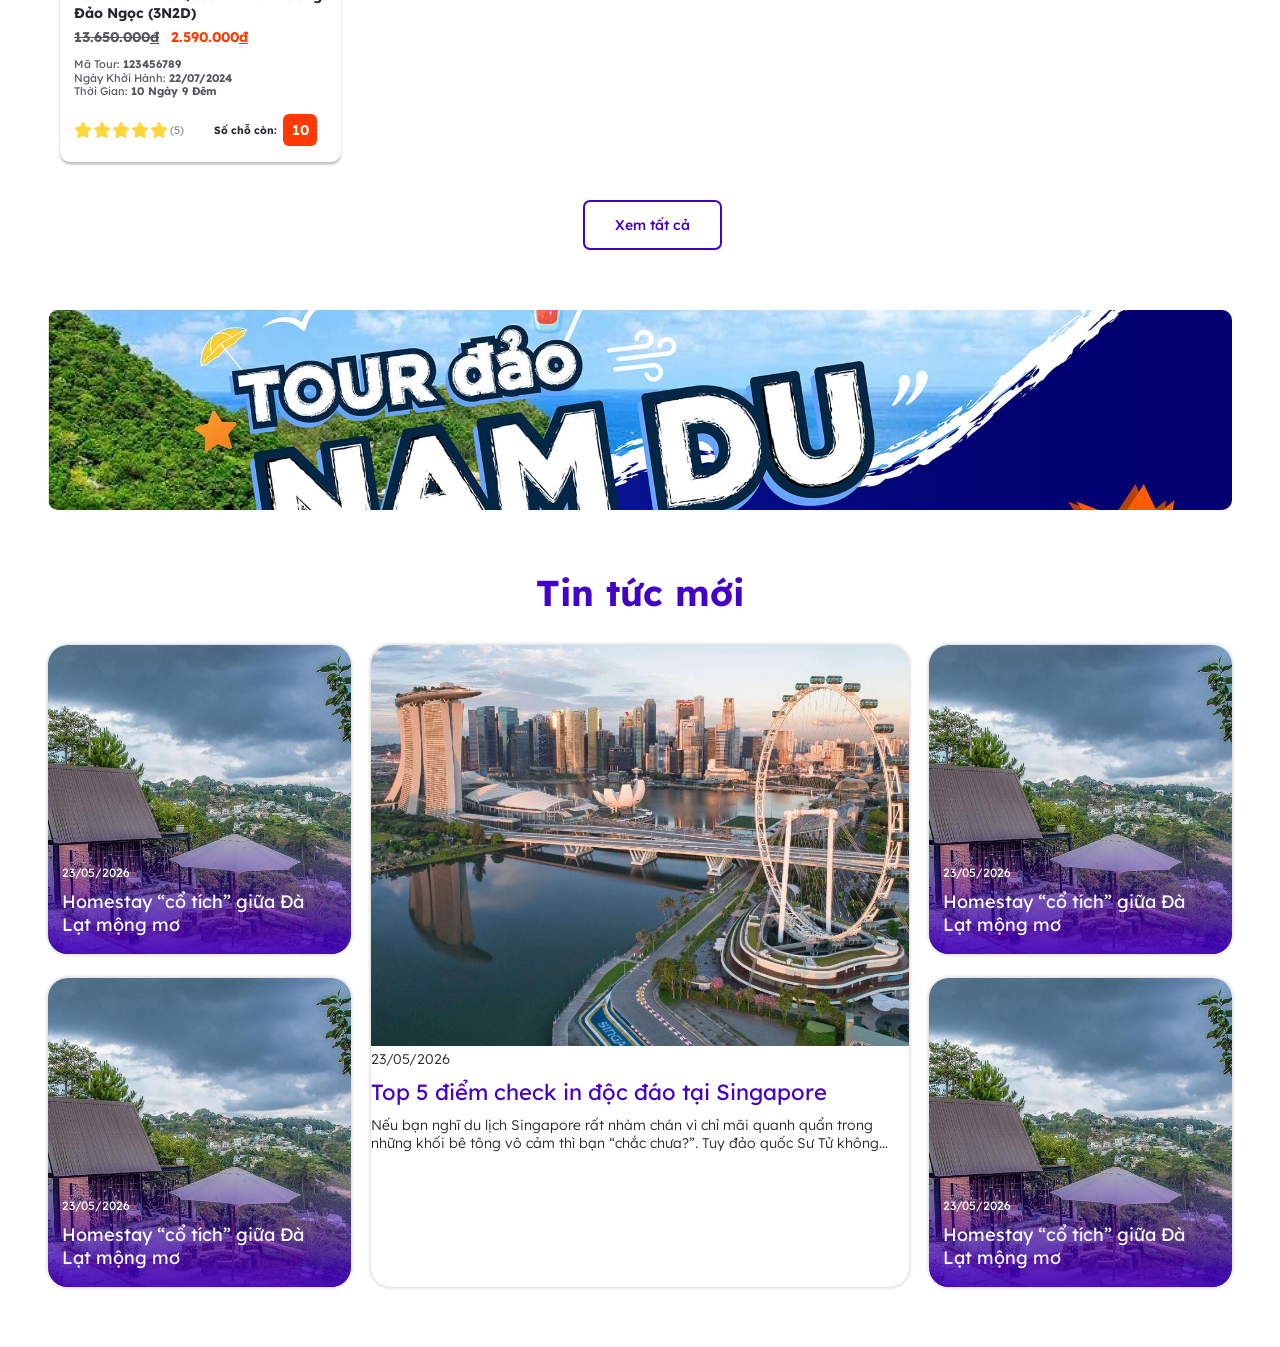
==== commit 36eafb08: "Demo section 8" ====
--- a/index.html
+++ b/index.html
@@ -356,5 +356,73 @@
         </div>
      </div>
     <!-- End section 7 -->
+
+    <!-- Section 8-->
+     <div class="section-8">
+         <div class="container">
+            <h2 class="box-title">
+                Tin tức mới
+            </h2>
+            <div class="inner-wrap">
+                <div class="blog-item-1">
+                 <a href="#">
+                    <img src="assets/image/blog-item-1.png" class="inner-image" alt="">
+                    <div class="inner-content">
+                        <div class="inner-date">23/05/2026</div>
+                        <h3 class="inner-title">
+                            Homestay “cổ tích” giữa Đà Lạt mộng mơ
+                        </h3>
+                    </div>
+                 </a>
+                </div>
+                <div class="blog-item-2">
+                    <a href="#">
+                        <img src="assets/image/blog-item-2.png" alt="" class="inner-image">
+                       <div class="inner-content">
+                            <div class="inner-date">23/05/2026</div>
+                            <h3 class="inner-title">Top 5 điểm check in độc đáo tại Singapore</h3>
+                            <div class="inner-desc">
+                                Nếu bạn nghĩ du lịch Singapore rất nhàm chán vì chỉ mãi quanh quẩn trong những khối bê tông vô cảm thì bạn “chắc chưa?”. Tuy đảo quốc Sư Tử không phải là một quốc gia rộng lớn nhưng các địa điểm du lịch tại Singapore chưa từng đánh mất sức hút đối với cộng đồng xê dịch quốc tế.
+                            </div>
+                       </div>
+                    </a>
+                </div>
+                <div class="blog-item-1">
+                 <a href="#">
+                    <img src="assets/image/blog-item-1.png" class="inner-image" alt="">
+                    <div class="inner-content">
+                        <div class="inner-date">23/05/2026</div>
+                        <h3 class="inner-title">
+                            Homestay “cổ tích” giữa Đà Lạt mộng mơ
+                        </h3>
+                    </div>
+                 </a>
+                </div>
+                <div class="blog-item-1">
+                 <a href="#">
+                    <img src="assets/image/blog-item-1.png" class="inner-image" alt="">
+                    <div class="inner-content">
+                        <div class="inner-date">23/05/2026</div>
+                        <h3 class="inner-title">
+                            Homestay “cổ tích” giữa Đà Lạt mộng mơ
+                        </h3>
+                    </div>
+                 </a>
+                </div>
+                <div class="blog-item-1">
+                 <a href="#">
+                    <img src="assets/image/blog-item-1.png" class="inner-image" alt="">
+                    <div class="inner-content">
+                        <div class="inner-date">23/05/2026</div>
+                        <h3 class="inner-title">
+                            Homestay “cổ tích” giữa Đà Lạt mộng mơ
+                        </h3>
+                    </div>
+                 </a>
+                </div>  
+            </div>
+         </div>
+     </div>
+    <!-- End section 8 -->
 </body>
 </html>
--- a/assets/css/style.css
+++ b/assets/css/style.css
@@ -747,4 +747,172 @@
     padding-bottom: 45px;
 }
 }
-/* End section 5 */+/* End section 5 */
+
+/* Section 8 */
+.section-8{
+    padding-bottom: 60px;
+}
+
+.section-8 .inner-wrap{
+    display: grid;
+    grid-template-columns: 302fr 536fr 302fr;
+    gap: 24px 20px;
+}
+
+.section-8 .blog-item-2{
+  grid-row: span 2;
+}
+
+@media(max-width: 992px){
+    .section-8 .inner-wrap{
+        grid-template-columns: 1fr 1fr;
+    }
+
+    .section-8 .blog-item-2{
+      grid-row: 2/span 1;
+      grid-column: span 2;
+      
+    }
+}
+
+@media(max-width:576px){
+    .blog-item-1{
+        border-radius: 10px;
+    }
+
+    .blog-item-1 .inner-content{
+        padding: 10px;
+    }
+
+    .blog-item-1 .inner-content .inner-date{
+        font-size: 10px;
+        margin-bottom: 6px;
+        color: #FFFFFF;
+    }
+
+    .blog-item-1 .inner-content .inner-title{
+        font-size: 14px;
+    }
+
+
+    .blog-item-2{
+        border-radius: 10px;
+    }
+    .blog-item-2 .inner-content{
+        padding: 10px;
+    }
+    .blog-item-2 .inner-content .inner-date{
+        font-size: 12px;
+    }
+    .blog-item-2 .inner-content .inner-title{
+        font-size: 12px;
+    }
+
+    .section-8{
+        padding-bottom: 45px;
+    }
+    .section-8 .inner-wrap{
+        gap: 10px;
+    }
+    
+}
+/* End section 8 */
+
+/* Blog item 1 */
+.blog-item-1{
+   aspect-ratio: 302/308;
+   border-radius: 20px;
+   overflow: hidden;
+   box-shadow: 0px 0px 4px 0px #00000040;
+   position: relative;
+
+}
+
+.blog-item-1 .inner-image{
+    width: 100%;
+    height: 100%;
+    object-fit: cover;
+    
+}
+
+.blog-item-1 .inner-content{
+    position:absolute;
+    top: 0;
+    left: 0;
+    width: 100%;
+    height: 100%;
+    background: linear-gradient(180deg, rgba(69, 2, 199, 0) 58.85%, rgba(69, 2, 199, 0.9) 100%);
+    padding:18px 14px;
+    display: flex;
+    flex-direction: column;
+    justify-content: flex-end;
+
+}
+
+.blog-item-1 .inner-content .inner-date{
+    font-weight: 400;
+    font-size: 12px;
+    color: #FFFFFF;
+    margin-bottom: 10px;
+}
+
+.blog-item-1 .inner-content .inner-title{
+    font-weight: 400;
+    font-size: 18px;
+    color: #FFFFFF;
+    margin-bottom: 0;
+    margin-top: 0;
+}
+/* Enh block item 1 */
+
+/* Blog item 2 */
+.blog-item-2{
+    background-color: #FFFFFF;
+    border-radius: 20px;
+    overflow: hidden;
+    box-shadow: 0px 0px 4px 0px #00000040;
+}
+
+.blog-item-2 .inner-image{
+    width: 100%;
+    aspect-ratio:536/400 ;
+    object-fit: cover;
+}
+
+.blog-item-2 .inner-wrap{
+    padding: 16px 24px;
+}
+
+.blog-item-2 .inner-content .inner-date{
+    font-size: 14px;
+    color: #25282B;
+    font-weight: 300;
+    margin-bottom: 10px;
+}
+
+.blog-item-2 .inner-content .inner-title{
+    margin-top: 0;
+    margin-bottom: 10px;
+    font-weight: 400;
+    font-size: 22px;
+    color: var(--color-primary);
+    display: -webkit-box;
+    -webkit-line-clamp: 1;
+    -webkit-box-orient: vertical;
+    line-clamp: 1;
+    overflow: hidden;
+
+}
+
+.blog-item-2 .inner-content .inner-desc{
+    font-weight: 300;
+    font-size: 14px;
+    color: #25282B;
+    display: -webkit-box;
+    -webkit-line-clamp: 2;
+    -webkit-box-orient: vertical;
+    line-clamp: 2;
+    overflow: hidden;
+}
+/* Enh block item 2 */
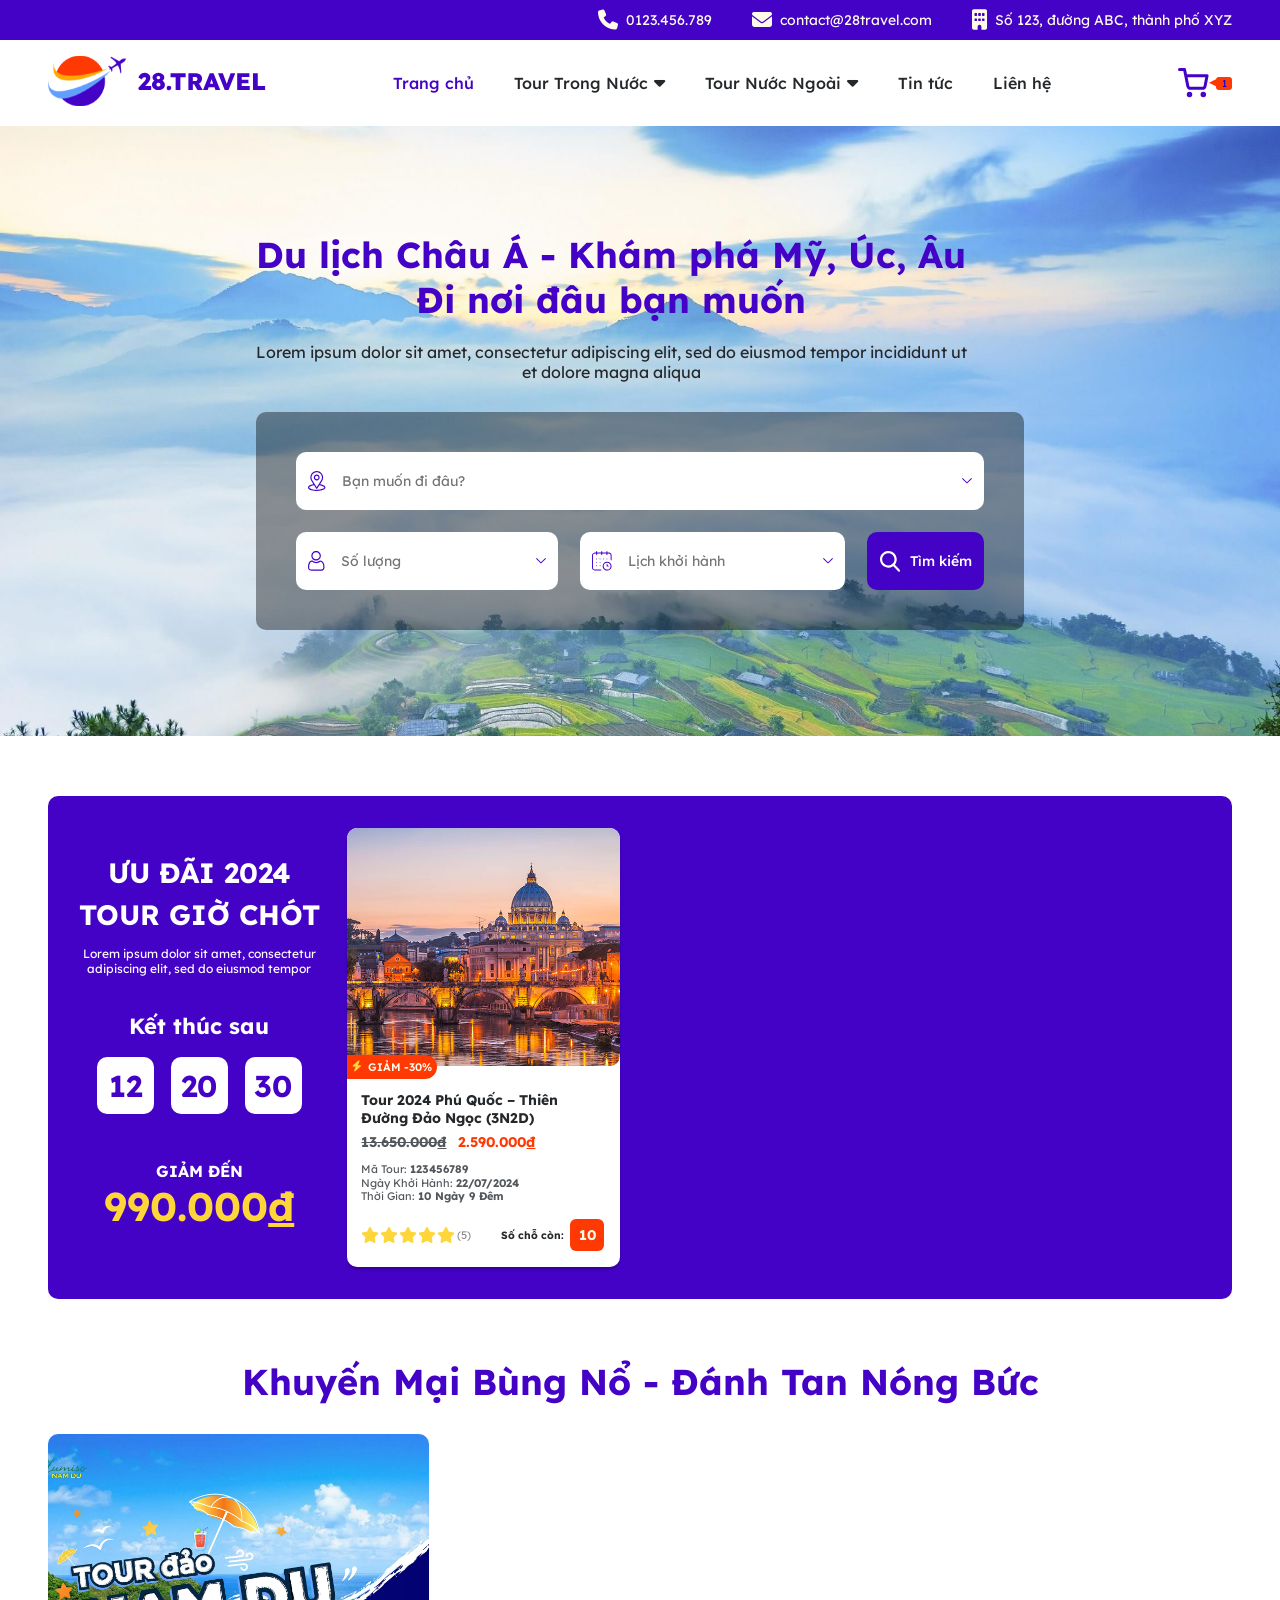
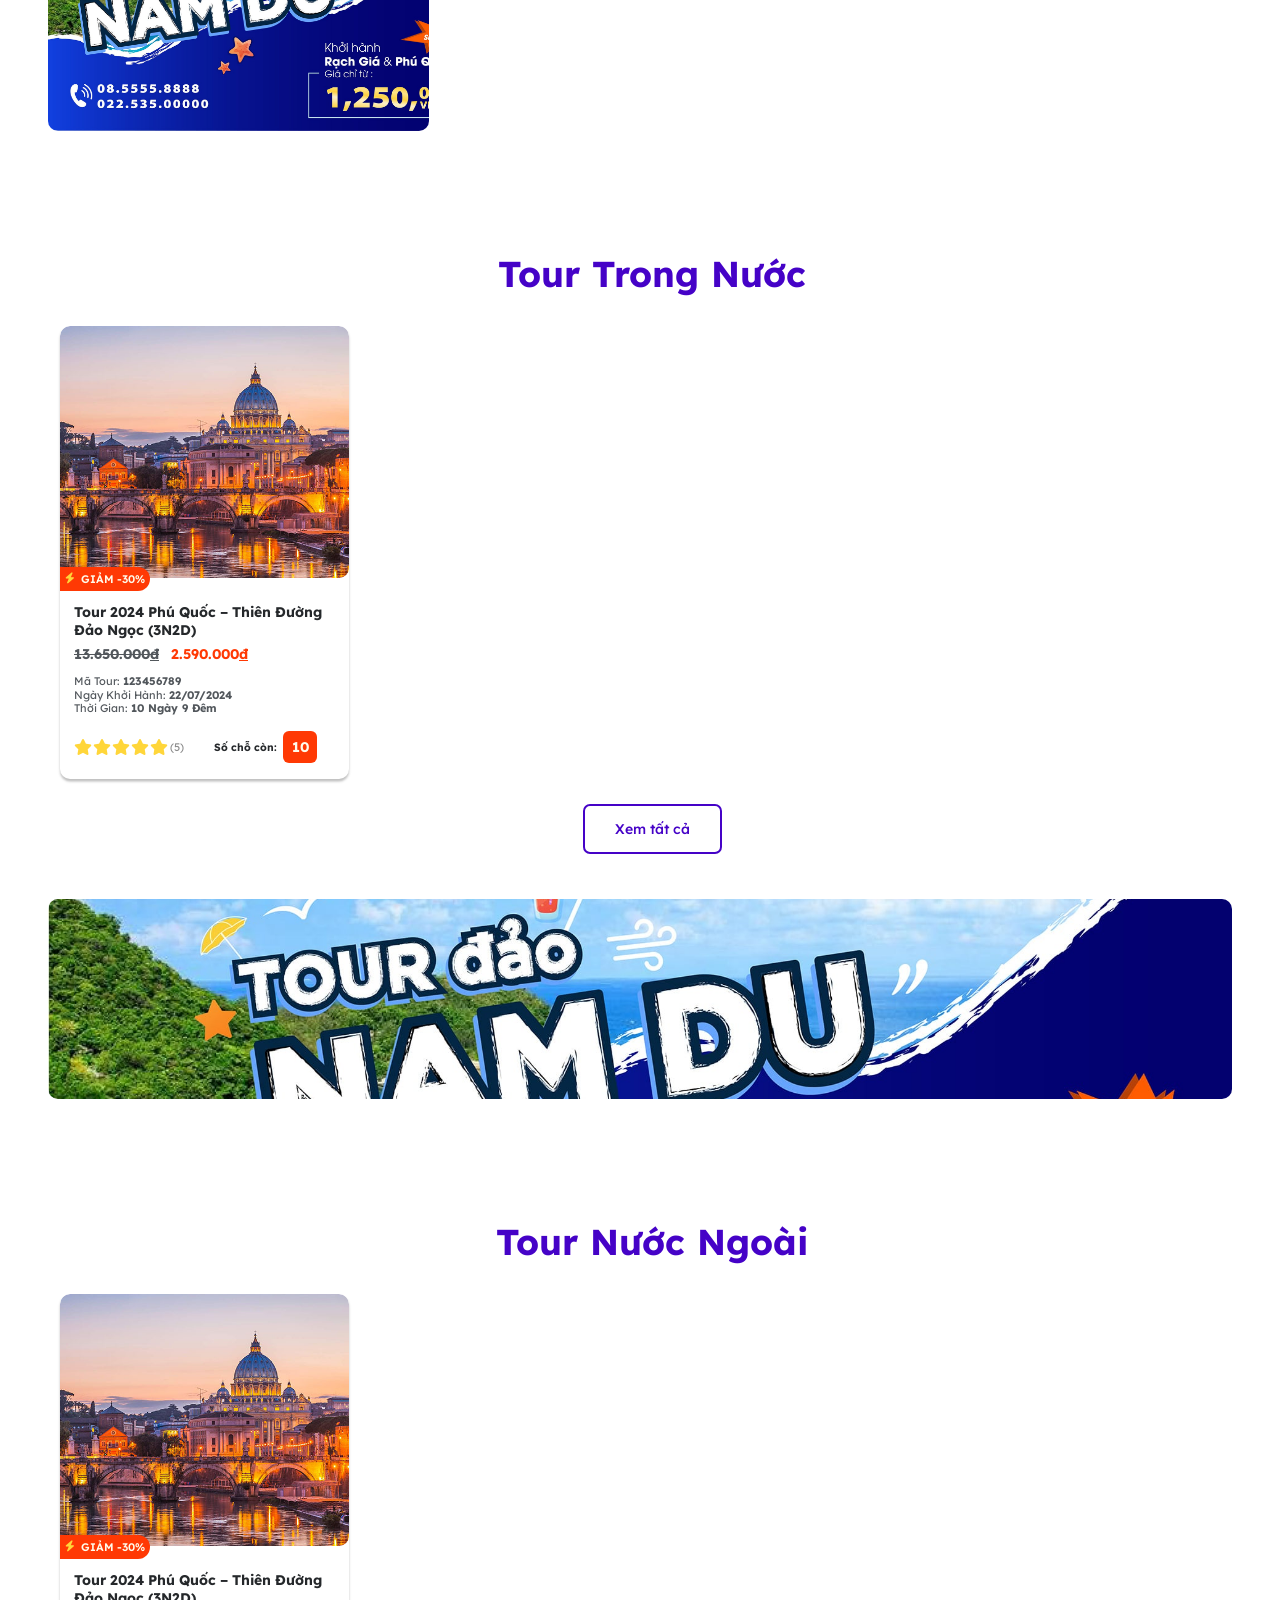
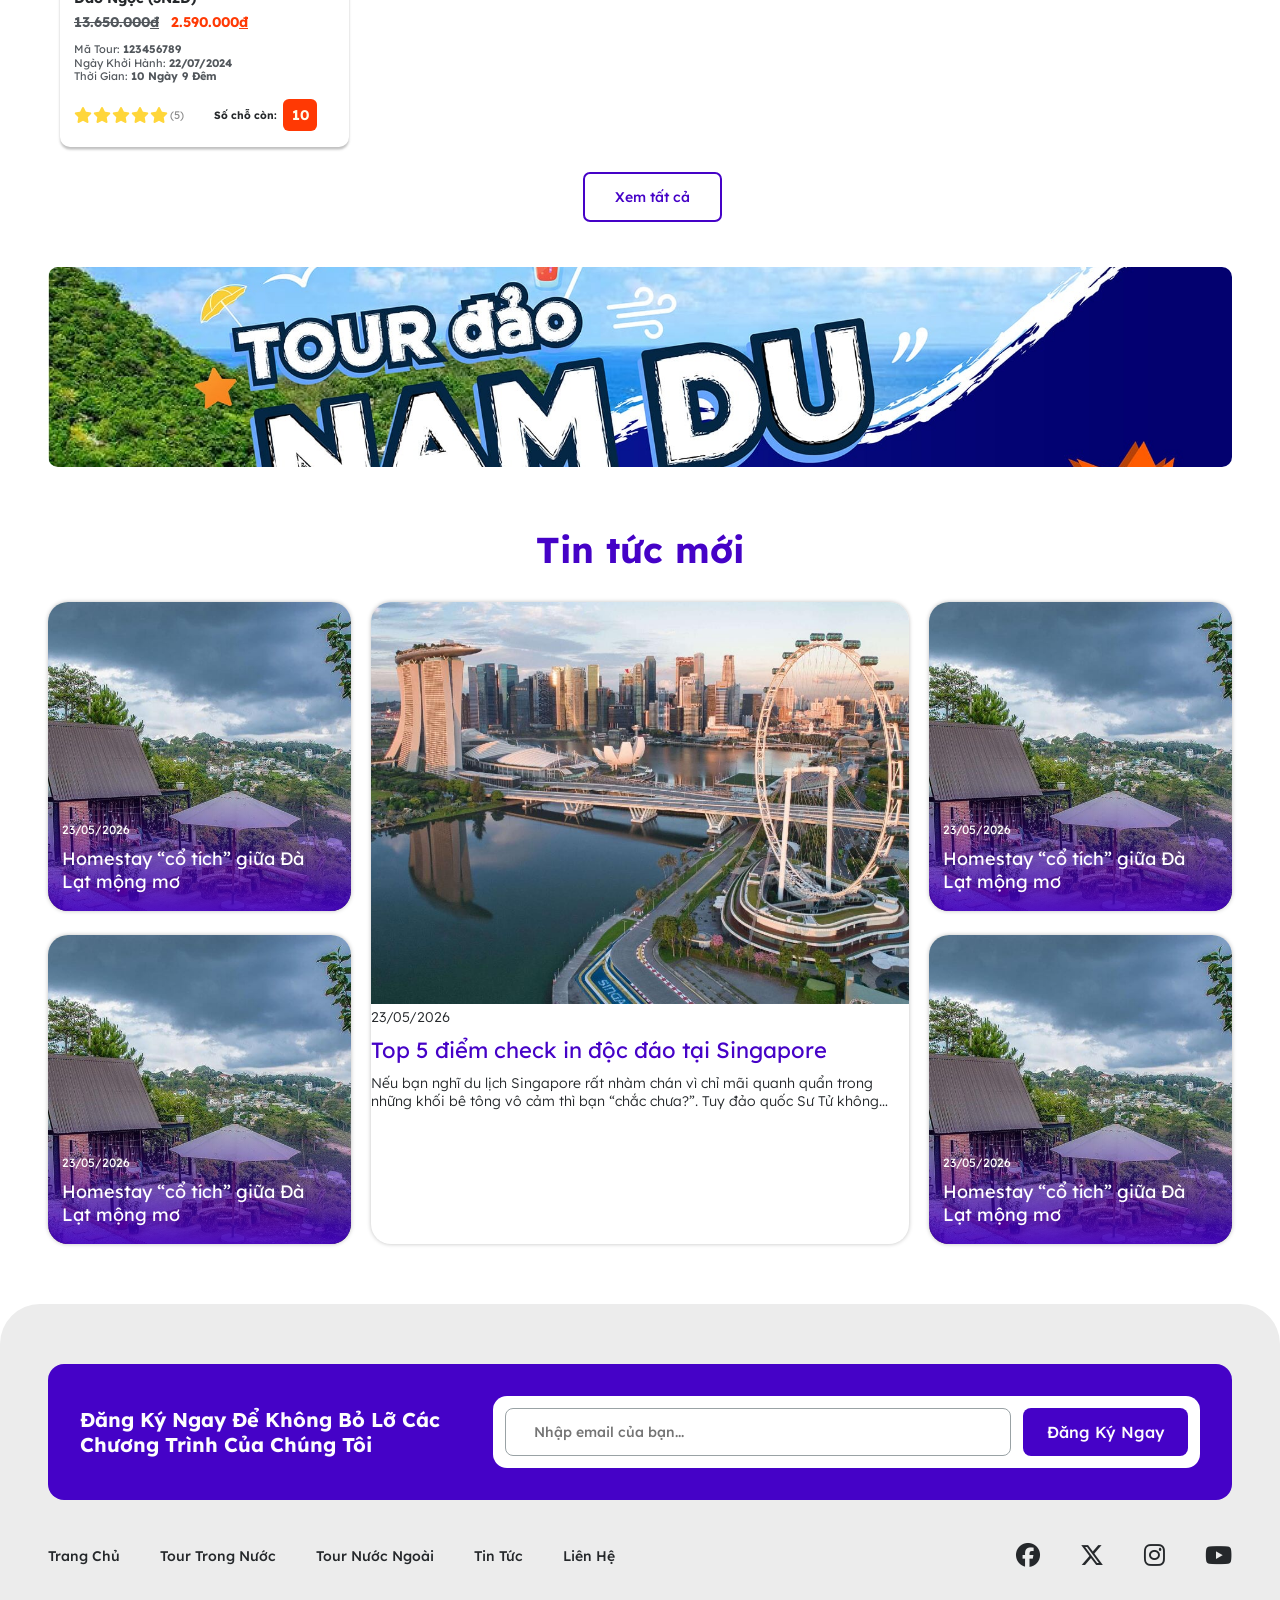
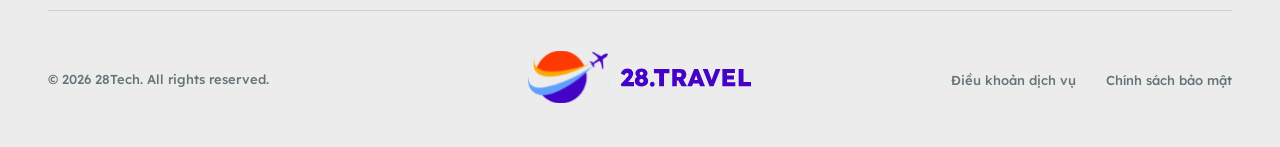
==== commit b81321d5: "Footer" ====
--- a/index.html
+++ b/index.html
@@ -424,5 +424,77 @@
          </div>
      </div>
     <!-- End section 8 -->
+
+  <!-- Footer -->
+  <footer class="footer">
+    <div class="container">
+      <div class="inner-wrap-1">
+        <div class="inner-title">Đăng ký ngay để không bỏ lỡ các chương trình của chúng tôi</div>
+        <form action="" class="inner-form" id="emailForm">
+          <input id="email" type="email" name="email" placeholder="Nhập email của bạn..." />
+          <button>Đăng ký ngay</button>
+        </form>
+      </div>
+      <div class="inner-wrap-2">
+        <ul class="inner-links">
+          <li>
+            <a href="#">Trang Chủ</a>
+          </li>
+          <li>
+            <a href="#">Tour Trong Nước</a>
+          </li>
+          <li>
+            <a href="#">Tour Nước Ngoài</a>
+          </li>
+          <li>
+            <a href="#">Tin Tức</a>
+          </li>
+          <li>
+            <a href="#">Liên Hệ</a>
+          </li>
+        </ul>
+        <ul class="inner-socials">
+          <li>
+            <a href="#" target="_blank">
+              <i class="fa-brands fa-facebook"></i>
+            </a>
+          </li>
+          <li>
+            <a href="#" target="_blank">
+              <i class="fa-brands fa-x-twitter"></i>
+            </a>
+          </li>
+          <li>
+            <a href="#" target="_blank">
+              <i class="fa-brands fa-instagram"></i>
+            </a>
+          </li>
+          <li>
+            <a href="#" target="_blank">
+              <i class="fa-brands fa-youtube"></i>
+            </a>
+          </li>
+        </ul>
+      </div>
+      <div class="inner-wrap-3">
+        <div class="inner-copyright">
+          © 2026 28Tech. All rights reserved.
+        </div>
+        <a href="#" class="inner-logo">
+          <img src="assets/image/Logo.svg" alt="28.TRAVEL">
+        </a>
+        <ul class="inner-links">
+          <li>
+            <a href="#">Điều khoản dịch vụ</a>
+          </li>
+          <li>
+            <a href="#">Chính sách bảo mật</a>
+          </li>
+        </ul>
+      </div>
+    </div>
+  </footer>
+  <!-- End Footer -->
+
 </body>
 </html>
--- a/assets/css/style.css
+++ b/assets/css/style.css
@@ -689,30 +689,32 @@
     margin-top: 38px;
 }
 
-
-@media (max-width:992px){
-    .section-4 .box-title{
-        font-size: 24px;
-        margin-bottom: 25px;
-    }
-
-    .section-4 .inner-wrap{
-        grid-template-columns: repeat(2,1fr);
-    }
-}
-
-
-@media (max-width:576px){
-    .section-4 .box-title{
-        font-size: 24px;
-        margin-bottom: 25px;
-    }
-
-    .section-4 .inner-wrap{
-        grid-template-columns: 1fr;
-    } 
-}
-    
+@media (max-width: 1200x) {
+  .section-4 .inner-wrap {
+    grid-template-columns: repeat(3, 1fr);
+  }
+}
+
+@media (max-width: 992px) {
+  .section-4 .inner-wrap {
+    grid-template-columns: repeat(2, 1fr);
+  }
+}
+
+@media (max-width: 5756px) {
+  .section-4 {
+    padding-bottom: 45px;
+  }
+
+  .section-4 .inner-wrap {
+    gap: 10px;
+  }
+
+  .section-4 .inner-button {
+    margin-top: 25px;
+  }
+}
+
 /* End section 4 */
 
 /* Button Outline */
@@ -915,4 +917,238 @@
     line-clamp: 2;
     overflow: hidden;
 }
-/* Enh block item 2 */+/* Enh block item 2 */
+
+/* Footer */
+.footer {
+  background-color: #ECECEC;
+  padding: 60px 0 40px 0;
+  border-radius: 40px 40px 0 0;
+}
+
+.footer .inner-wrap-1 {
+  background-color: var(--color-primary);
+  border-radius: 16px;
+  padding: 32px;
+  display: grid;
+  grid-template-columns: 389fr 707fr;
+  gap: 24px;
+  align-items: center;
+  margin-bottom: 40px;
+}
+
+.footer .inner-wrap-1 .inner-title {
+  font-weight: 700;
+  font-size: 20px;
+  color: #FDFDFD;
+  text-transform: capitalize;
+}
+
+.footer .inner-wrap-1 .inner-form {
+  background-color: white;
+  border-radius: 14px;
+  padding: 12px;
+  display: flex;
+  gap: 12px;
+  position: relative;
+}
+
+.footer .inner-wrap-1 .inner-form .just-validate-error-label {
+  font-size: 13px;
+  position: absolute;
+  top: 103%;
+  left: 15px;
+  color: #ff9393 !important;
+}
+
+.footer .inner-wrap-1 .inner-form input {
+  flex: 1;
+  height: 48px;
+  border: 1px solid #99A2A5;
+  border-radius: 8px;
+  padding: 0 28px;
+  font-weight: 500;
+  font-size: 14px;
+}
+
+.footer .inner-wrap-1 .inner-form .just-validate-error-field {
+  border-color: red;
+}
+
+.footer .inner-wrap-1 .inner-form .just-validate-success-field {
+  border-color: green;
+}
+
+.footer .inner-wrap-1 .inner-form button {
+  height: 48px;
+  border: 0;
+  background-color: var(--color-primary);
+  border-radius: 8px;
+  font-weight: 500;
+  font-size: 16px;
+  color: #FDFDFD;
+  padding: 0 23.5px;
+  text-transform: capitalize;
+  cursor: pointer;
+}
+
+.footer .inner-wrap-2 {
+  padding-bottom: 40px;
+  border-bottom: 1px solid #CCD1D2;
+  margin-bottom: 40px;
+  display: flex;
+  align-items: center;
+  justify-content: space-between;
+}
+
+.footer .inner-wrap-2 .inner-links {
+  padding: 0;
+  margin: 0;
+  list-style: none;
+  display: flex;
+  gap: 40px;
+}
+
+.footer .inner-wrap-2 .inner-links a {
+  font-weight: 500;
+  font-size: 14px;
+  color: #25282B;
+}
+
+.footer .inner-wrap-2 .inner-socials {
+  padding: 0;
+  margin: 0;
+  list-style: none;
+  display: flex;
+  gap: 40px;
+}
+
+.footer .inner-wrap-2 .inner-socials a {
+  font-size: 24px;
+  color: #25282B;
+}
+
+.footer .inner-wrap-3 {
+  display: flex;
+  align-items: center;
+}
+
+.footer .inner-wrap-3 .inner-copyright {
+  flex: 1;
+  font-weight: 500;
+  font-size: 13px;
+  color: #667479;
+}
+
+.footer .inner-wrap-3 .inner-logo {
+  width: 224px;
+}
+
+.footer .inner-wrap-3 .inner-logo img {
+  width: 100%;
+  height: auto;
+}
+
+.footer .inner-wrap-3 .inner-links {
+  padding: 0;
+  margin: 0;
+  list-style: none;
+  display: flex;
+  justify-content: flex-end;
+  gap: 30px;
+  flex: 1;
+}
+
+.footer .inner-wrap-3 .inner-links a {
+  font-weight: 500;
+  font-size: 13px;
+  color: #667479;
+}
+
+@media (max-width: 992px) {
+  .footer .inner-wrap-1 {
+    grid-template-columns: 1fr;
+  }
+
+  .footer .inner-wrap-2 {
+    flex-wrap: wrap;
+    gap: 20px;
+    justify-content: center;
+  }
+
+  .footer .inner-wrap-3 {
+    flex-wrap: wrap;
+    justify-content: center;
+    gap: 20px;
+  }
+
+  .footer .inner-wrap-3 .inner-copyright {
+    flex: none;
+    width: 100%;
+    order: 2;
+    text-align: center;
+  }
+
+  .footer .inner-wrap-3 .inner-logo {
+    order: 0;
+  }
+
+  .footer .inner-wrap-3 .inner-links {
+    flex: none;
+    width: 100%;
+    order: 1;
+    justify-content: center;
+  }
+}
+
+@media (max-width: 768px) {
+  .footer .inner-wrap-2 .inner-links {
+    flex-wrap: wrap;
+    gap: 25px;
+  }
+}
+
+@media (max-width: 576px) {
+  .footer {
+    padding: 40px 0;
+    border-radius: 25px 25px 0 0;
+  }
+
+  .footer .inner-wrap-1 {
+    padding: 20px;
+    margin-bottom: 30px;
+    gap: 20px;
+  }
+
+  .footer .inner-wrap-1 .inner-title {
+    font-size: 18px;
+    text-align: center;
+  }
+
+  .footer .inner-wrap-1 .inner-form {
+    flex-wrap: wrap;
+  }
+
+  .footer .inner-wrap-1 .inner-form button {
+    width: 100%;
+  }
+
+  .footer .inner-wrap-2 {
+    padding-bottom: 30px;
+    margin-bottom: 30px;
+  }
+
+  .footer .inner-wrap-2 .inner-links {
+    gap: 10px 25px;
+    justify-content: center;
+  }
+
+  .footer .inner-wrap-2 .inner-socials {
+    gap: 25px;
+  }
+
+  .footer .inner-wrap-3 .inner-links {
+    gap: 25px;
+  }
+}
+/* End Footer */
